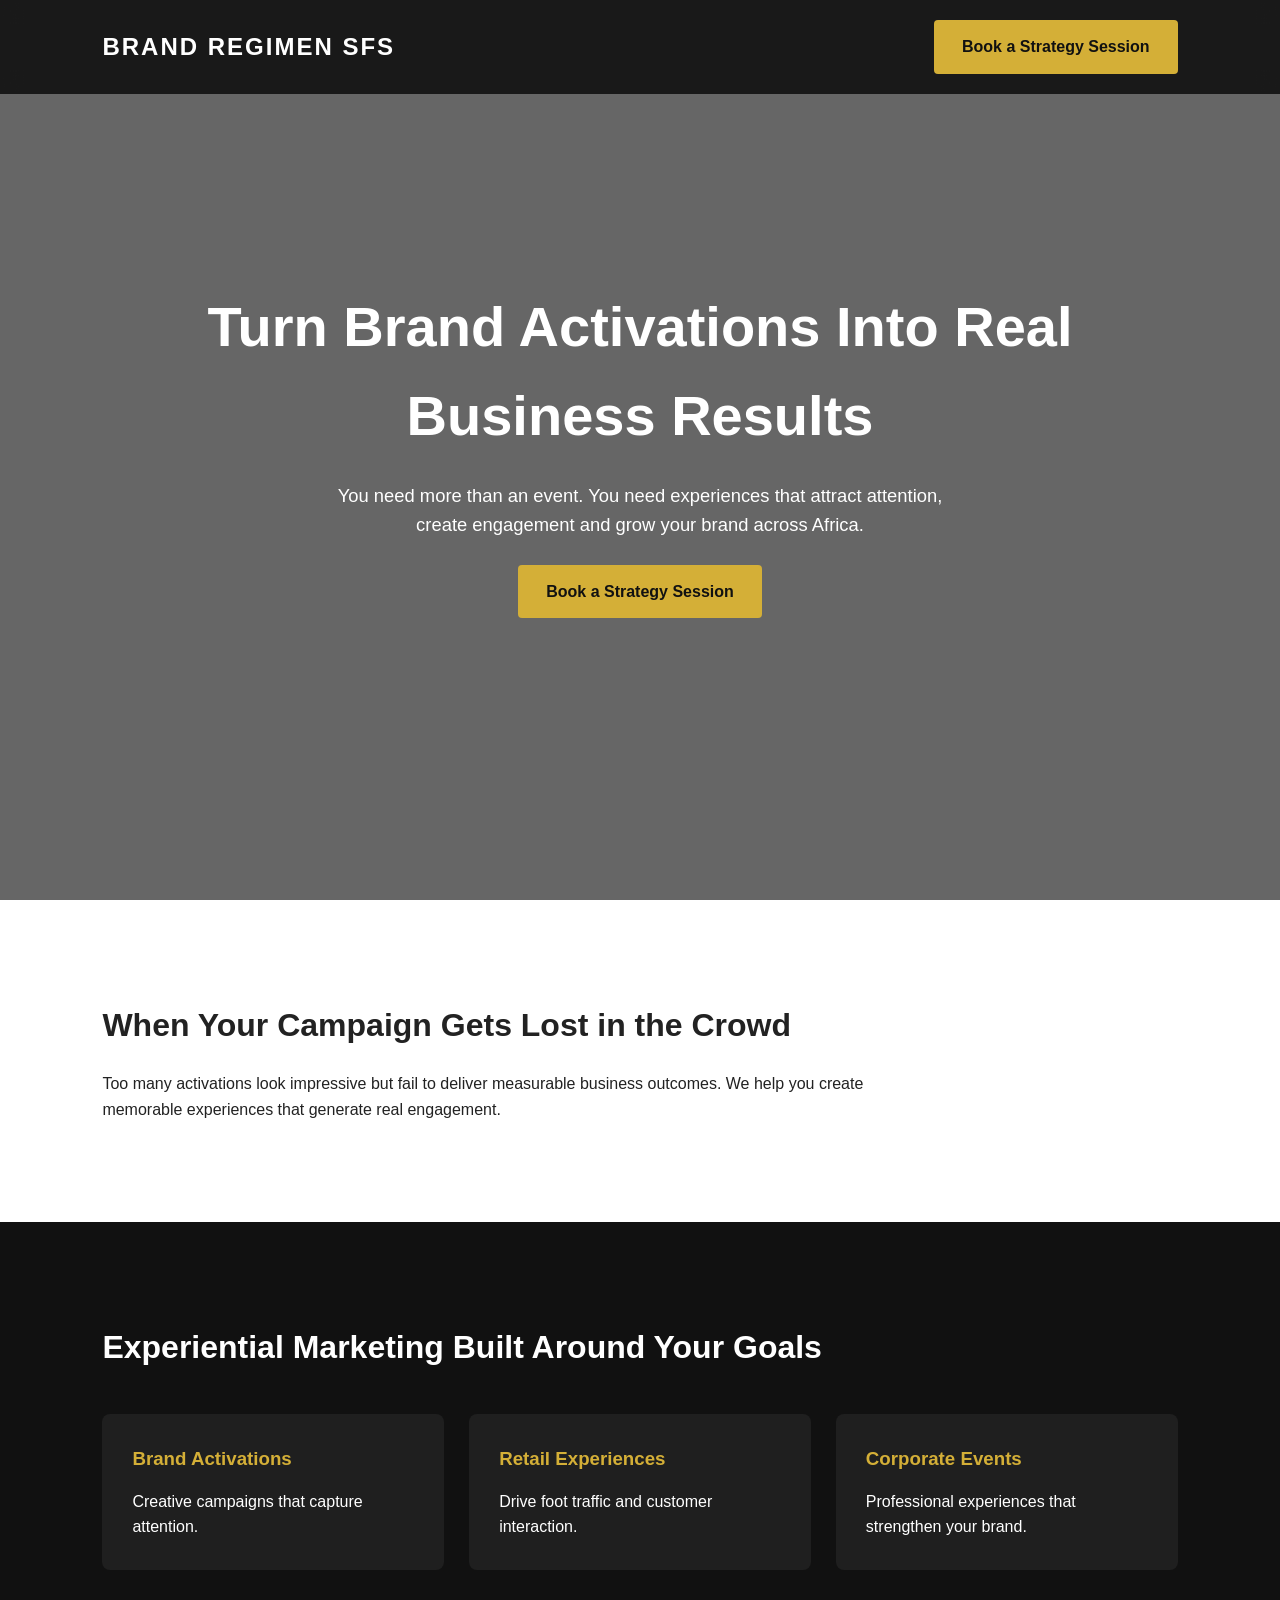
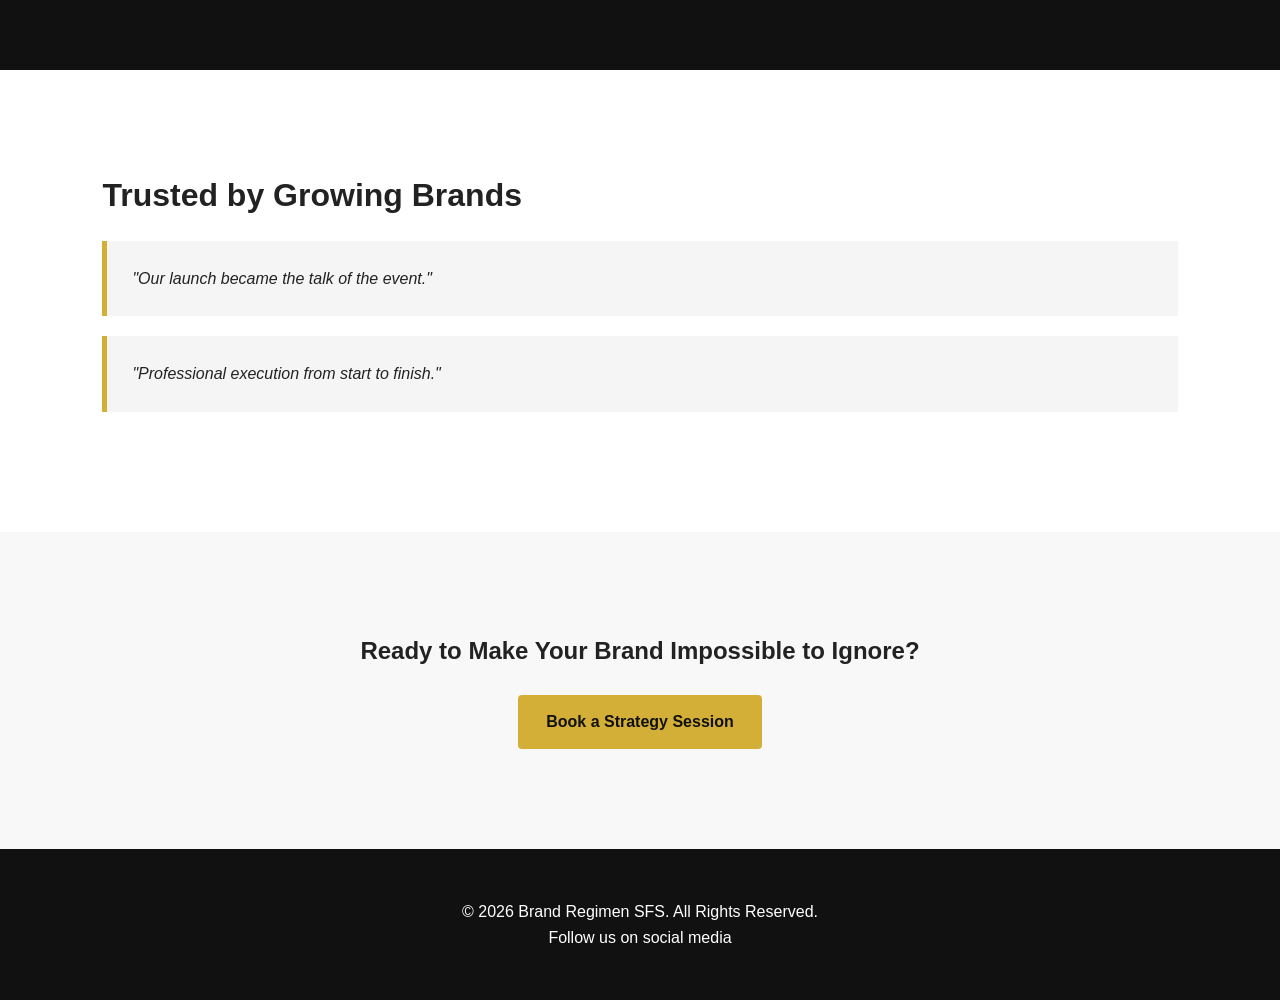
==== index.html @ 6192f91d "footer edit" ====
<!DOCTYPE html>
<html lang="en">
<head>
<meta charset="UTF-8">
<meta name="viewport" content="width=device-width, initial-scale=1.0">
<title>Brand Regimen SFS</title>
<link rel="stylesheet" href="reg.css">
<script src="reg.js" defer></script>
</head>
<body>
<header class="nav">
<div class="logo">BRAND REGIMEN SFS</div>
<a class="btn" href="#cta">Book a Strategy Session</a>
</header>

<section class="hero">
<div class="overlay">
<h1>Turn Brand Activations Into Real Business Results</h1>
<p>You need more than an event. You need experiences that attract attention, create engagement and grow your brand across Africa.</p>
<a class="btn" href="#cta">Book a Strategy Session</a>
</div>
</section>

<section class="section">
<h2>When Your Campaign Gets Lost in the Crowd</h2>
<p>Too many activations look impressive but fail to deliver measurable business outcomes. We help you create memorable experiences that generate real engagement.</p>
</section>

<section class="section dark">
<h2>Experiential Marketing Built Around Your Goals</h2>
<div class="cards">
<div class="card"><h3>Brand Activations</h3><p>Creative campaigns that capture attention.</p></div>
<div class="card"><h3>Retail Experiences</h3><p>Drive foot traffic and customer interaction.</p></div>
<div class="card"><h3>Corporate Events</h3><p>Professional experiences that strengthen your brand.</p></div>
</div>
</section>

<section class="section">
<h2>Trusted by Growing Brands</h2>
<blockquote>"Our launch became the talk of the event."</blockquote>
<blockquote>"Professional execution from start to finish."</blockquote>
</section>

<section id="cta" class="cta">
<h2>Ready to Make Your Brand Impossible to Ignore?</h2>
<a class="btn" href="#">Book a Strategy Session</a>
</section>

<footer>
<p>© 2026 Brand Regimen SFS. All Rights Reserved.</p>
<p>Follow us on social media</p>

</footer>
</body>
</html>
---- reg.css ----
/* ===========================
   BRAND REGIMEN SFS
   Premium Landing Page Styles
=========================== */

/* RESET */
* {
    margin: 0;
    padding: 0;
    box-sizing: border-box;
}

html {
    scroll-behavior: smooth;
}

body {
    font-family: Arial, Helvetica, sans-serif;
    background: #ffffff;
    color: #222;
    line-height: 1.6;
}

/* NAVBAR */

.nav {
    position: fixed;
    top: 0;
    left: 0;
    width: 100%;
    padding: 20px 8%;
    display: flex;
    justify-content: space-between;
    align-items: center;

    background: rgba(0,0,0,.75);
    backdrop-filter: blur(10px);

    z-index: 1000;
}

.logo {
    color: white;
    font-size: 24px;
    font-weight: bold;
    letter-spacing: 2px;
}

/* BUTTON */

.btn {
    display: inline-block;
    text-decoration: none;

    background: #d4af37;
    color: #111;

    padding: 14px 28px;

    border-radius: 4px;
    font-weight: bold;

    transition: .3s;
}

.btn:hover {
    background: #b58e17;
    transform: translateY(-2px);
}

/* HERO */

.hero {

    height: 100vh;

    background:
    linear-gradient(
        rgba(0,0,0,.60),
        rgba(0,0,0,.60)
    ),

    url("https://images.unsplash.com/photo-1511578314322-379afb476865?auto=format&fit=crop&w=1600&q=80");

    background-size: cover;
    background-position: center;
}

.overlay {

    height: 100%;

    display: flex;
    flex-direction: column;

    justify-content: center;
    align-items: center;

    text-align: center;

    color: white;

    padding: 20px;
}

.overlay h1 {

    font-size: 3.5rem;
    max-width: 900px;

    margin-bottom: 20px;
}

.overlay p {

    max-width: 650px;
    font-size: 1.15rem;

    margin-bottom: 25px;
}

/* SECTIONS */

.section {

    padding: 100px 8%;
}

.section h2 {

    font-size: 2rem;

    margin-bottom: 20px;
}

.section p {

    max-width: 800px;
}

/* DARK SECTION */

.dark {

    background: #111;
    color: white;
}

/* CARDS */

.cards {

    display: grid;

    grid-template-columns:
    repeat(auto-fit,minmax(250px,1fr));

    gap: 25px;

    margin-top: 40px;
}

.card {

    background: #1f1f1f;

    padding: 30px;

    border-radius: 8px;

    transition: .3s;
}

.card:hover {

    transform: translateY(-8px);

    box-shadow: 0 15px 35px rgba(0,0,0,.25);
}

.card h3 {

    margin-bottom: 15px;

    color: #d4af37;
}

/* TESTIMONIALS */

blockquote {

    background: #f5f5f5;

    padding: 25px;

    border-left: 5px solid #d4af37;

    margin: 20px 0;

    font-style: italic;
}

/* CTA */

.cta {

    background: #f8f8f8;

    text-align: center;

    padding: 100px 8%;
}

.cta h2 {

    margin-bottom: 25px;
}

/* FOOTER */

footer {

    background: #111;

    color: white;

    text-align: center;

    padding: 50px;
}

/* RESPONSIVE */

@media (max-width:768px){

    .nav{

        padding:15px 5%;
    }

    .logo{

        font-size:18px;
    }

    .overlay h1{

        font-size:2.3rem;
    }

    .overlay p{

        font-size:1rem;
    }

    .section{

        padding:70px 5%;
    }

}
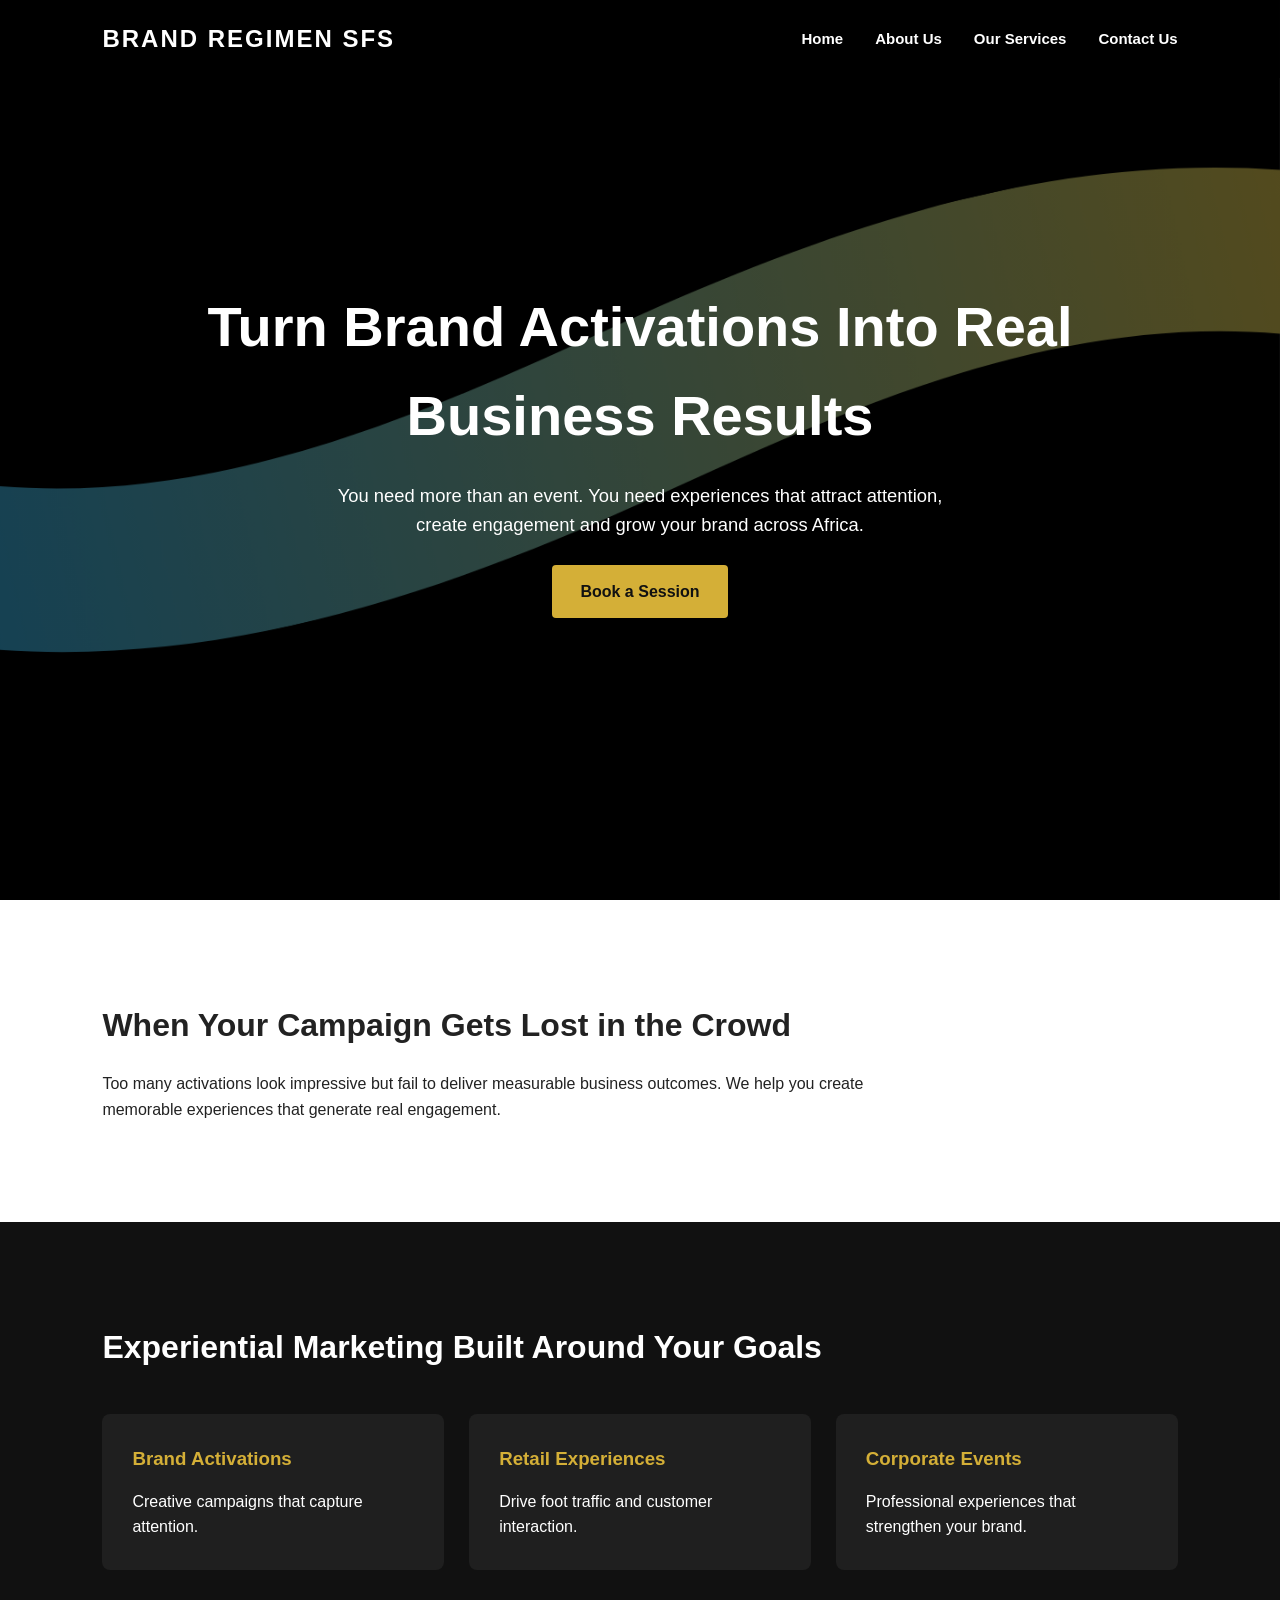
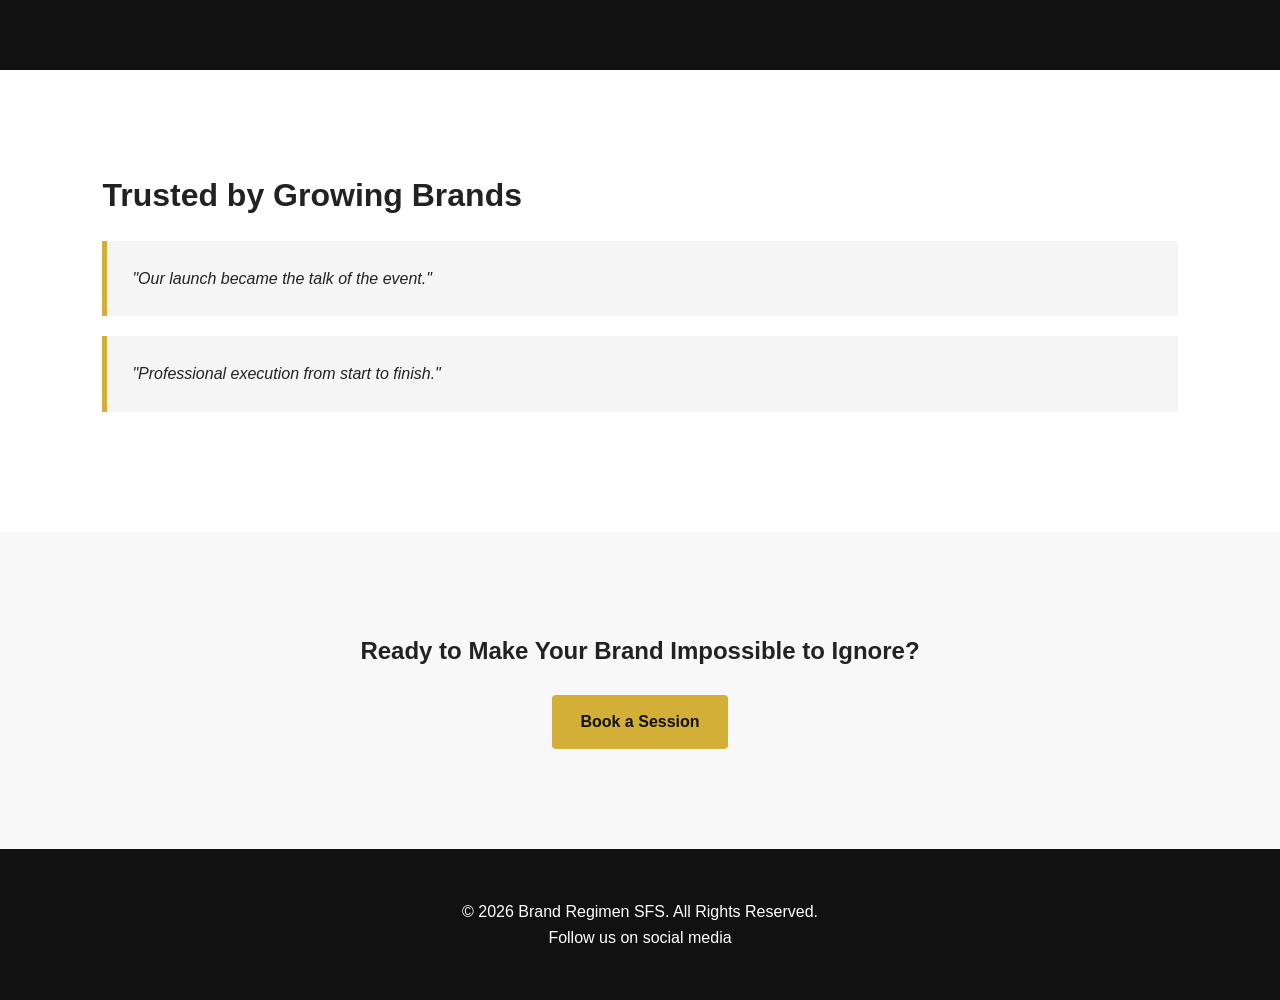
==== commit 26188f23: "optimization" ====
--- a/index.html
+++ b/index.html
@@ -10,23 +10,33 @@
 <body>
 <header class="nav">
 <div class="logo">BRAND REGIMEN SFS</div>
-<a class="btn" href="#cta">Book a Strategy Session</a>
+<button class="menu-toggle" type="button" aria-label="Open menu" aria-expanded="false">
+<span></span>
+<span></span>
+<span></span>
+</button>
+<nav class="nav-links" aria-label="Main navigation">
+<a href="#home">Home</a>
+<a href="#about">About Us</a>
+<a href="#services">Our Services</a>
+<a href="#contact">Contact Us</a>
+</nav>
 </header>
 
-<section class="hero">
+<section id="home" class="hero">
 <div class="overlay">
 <h1>Turn Brand Activations Into Real Business Results</h1>
 <p>You need more than an event. You need experiences that attract attention, create engagement and grow your brand across Africa.</p>
-<a class="btn" href="#cta">Book a Strategy Session</a>
+<a class="btn" href="#contact">Book a Session</a>
 </div>
 </section>
 
-<section class="section">
+<section id="about" class="section">
 <h2>When Your Campaign Gets Lost in the Crowd</h2>
 <p>Too many activations look impressive but fail to deliver measurable business outcomes. We help you create memorable experiences that generate real engagement.</p>
 </section>
 
-<section class="section dark">
+<section id="services" class="section dark">
 <h2>Experiential Marketing Built Around Your Goals</h2>
 <div class="cards">
 <div class="card"><h3>Brand Activations</h3><p>Creative campaigns that capture attention.</p></div>
@@ -41,15 +51,14 @@
 <blockquote>"Professional execution from start to finish."</blockquote>
 </section>
 
-<section id="cta" class="cta">
+<section id="contact" class="cta">
 <h2>Ready to Make Your Brand Impossible to Ignore?</h2>
-<a class="btn" href="#">Book a Strategy Session</a>
+<a class="btn" href="#">Book a Session</a>
 </section>
 
 <footer>
 <p>© 2026 Brand Regimen SFS. All Rights Reserved.</p>
 <p>Follow us on social media</p>
-
 </footer>
 </body>
-</html>+</html>
--- a/reg.css
+++ b/reg.css
@@ -46,6 +46,55 @@
     letter-spacing: 2px;
 }
 
+.nav-links {
+    display: flex;
+    align-items: center;
+    gap: 32px;
+}
+
+.nav-links a {
+    color: white;
+    font-size: 15px;
+    font-weight: bold;
+    text-decoration: none;
+    transition: .3s;
+}
+
+.nav-links a:hover {
+    color: #d4af37;
+}
+
+.menu-toggle {
+    display: none;
+    width: 42px;
+    height: 42px;
+    border: 0;
+    background: transparent;
+    cursor: pointer;
+}
+
+.menu-toggle span {
+    display: block;
+    width: 26px;
+    height: 3px;
+    margin: 5px auto;
+    background: white;
+    border-radius: 2px;
+    transition: .3s;
+}
+
+.menu-toggle.active span:nth-child(1) {
+    transform: translateY(8px) rotate(45deg);
+}
+
+.menu-toggle.active span:nth-child(2) {
+    opacity: 0;
+}
+
+.menu-toggle.active span:nth-child(3) {
+    transform: translateY(-8px) rotate(-45deg);
+}
+
 /* BUTTON */
 
 .btn {
@@ -65,7 +114,8 @@
 
 .btn:hover {
     background: #b58e17;
-    transform: translateY(-2px);
+    transform: translateY(-2px)
+    translate(0.8s);
 }
 
 /* HERO */
@@ -80,7 +130,7 @@
         rgba(0,0,0,.60)
     ),
 
-    url("https://images.unsplash.com/photo-1511578314322-379afb476865?auto=format&fit=crop&w=1600&q=80");
+    url("hero.png");
 
     background-size: cover;
     background-position: center;
@@ -236,6 +286,7 @@
     .nav{
 
         padding:15px 5%;
+        flex-wrap: wrap;
     }
 
     .logo{
@@ -243,6 +294,33 @@
         font-size:18px;
     }
 
+    .menu-toggle {
+        display: block;
+    }
+
+    .nav-links {
+        position: absolute;
+        top: 100%;
+        left: 0;
+        width: 100%;
+        display: none;
+        flex-direction: column;
+        align-items: flex-start;
+        gap: 0;
+        background: rgba(0,0,0,.95);
+        padding: 12px 5% 20px;
+    }
+
+    .nav-links.active {
+        display: flex;
+    }
+
+    .nav-links a {
+        width: 100%;
+        padding: 14px 0;
+        border-bottom: 1px solid rgba(255,255,255,.12);
+    }
+
     .overlay h1{
 
         font-size:2.3rem;
@@ -258,4 +336,4 @@
         padding:70px 5%;
     }
 
-}+}
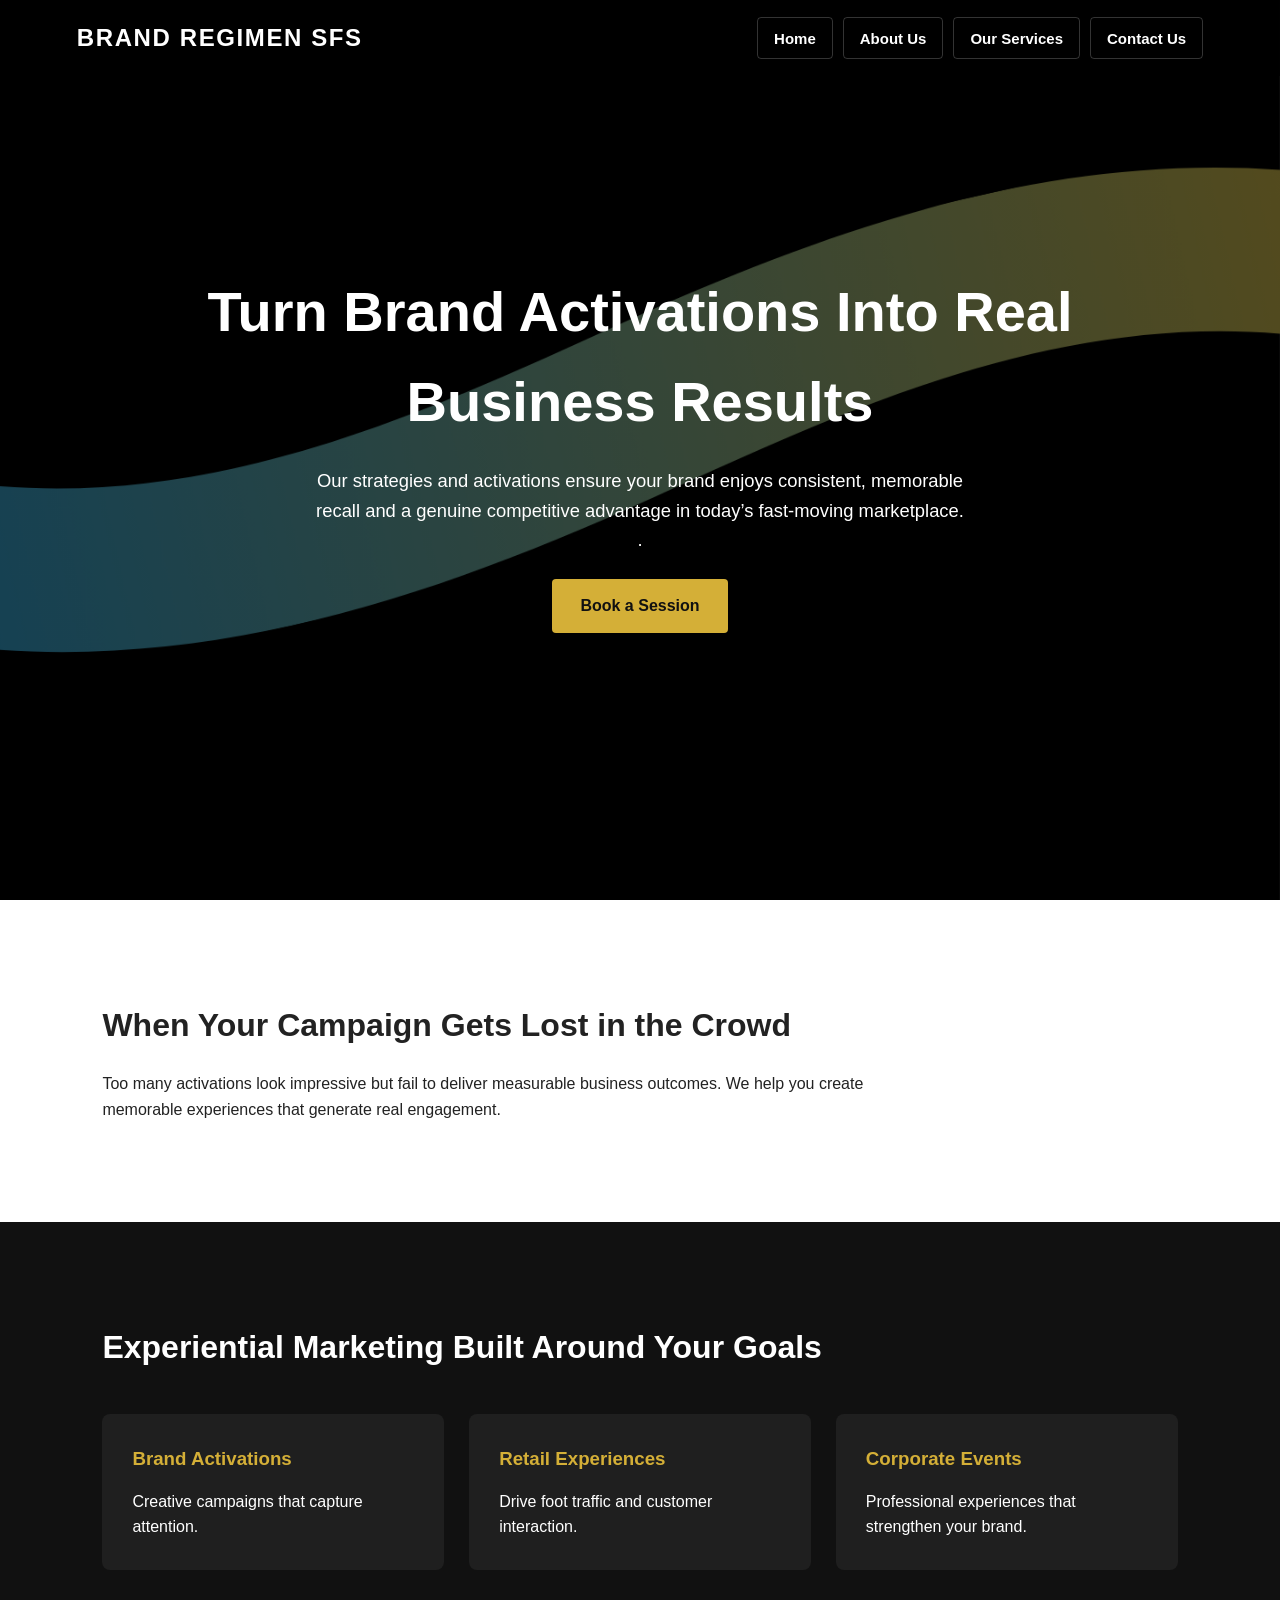
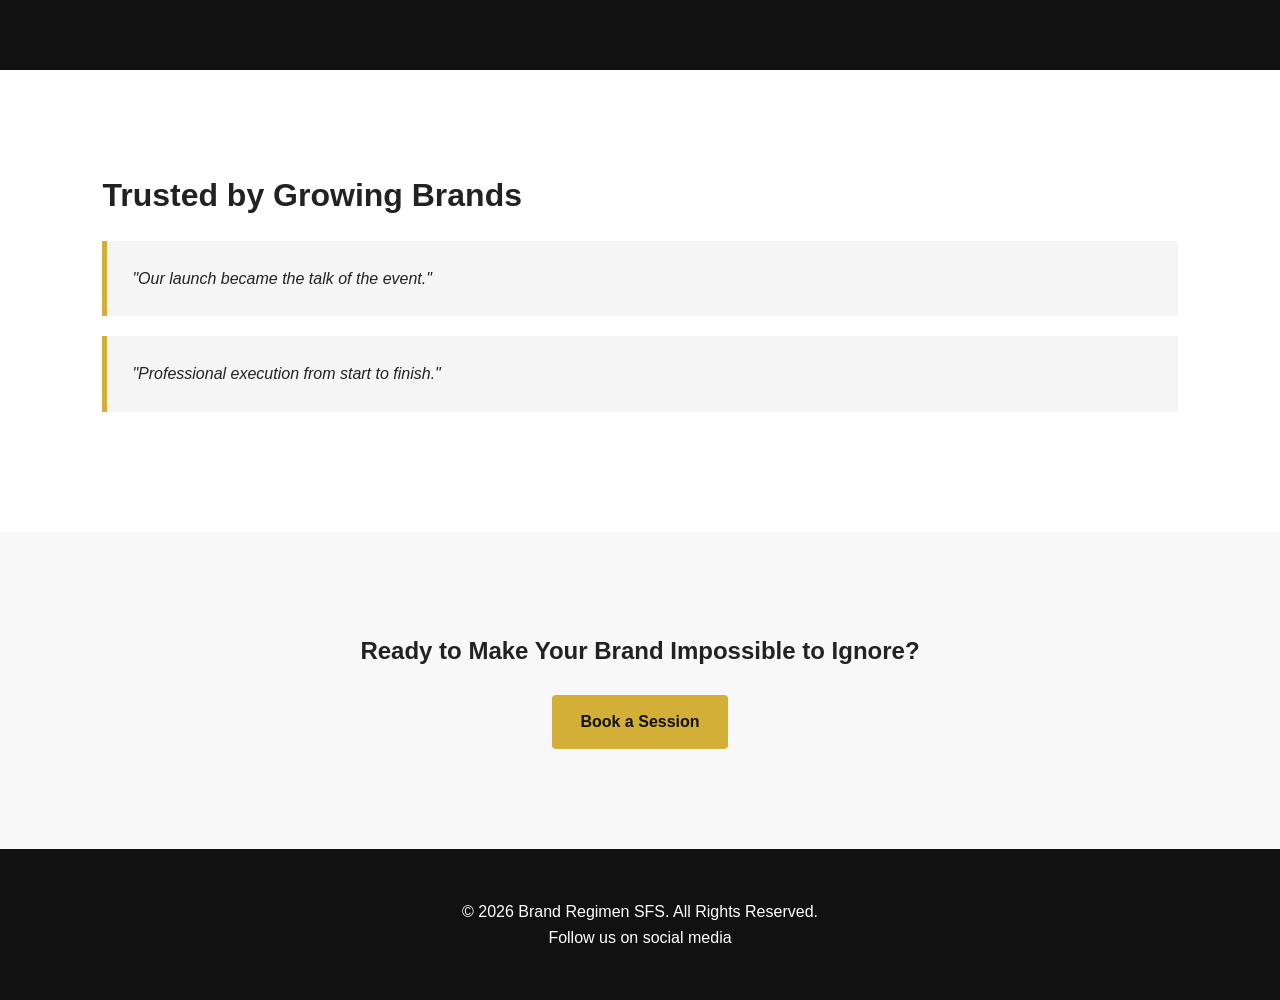
==== commit 7b0df5a3: "responsiveness" ====
--- a/index.html
+++ b/index.html
@@ -26,7 +26,9 @@
 <section id="home" class="hero">
 <div class="overlay">
 <h1>Turn Brand Activations Into Real Business Results</h1>
-<p>You need more than an event. You need experiences that attract attention, create engagement and grow your brand across Africa.</p>
+<p>Our strategies and activations ensure your brand enjoys consistent, memorable recall and a genuine competitive advantage in today’s fast-moving marketplace.
+
+.</p>
 <a class="btn" href="#contact">Book a Session</a>
 </div>
 </section>
--- a/reg.css
+++ b/reg.css
@@ -28,10 +28,12 @@
     top: 0;
     left: 0;
     width: 100%;
-    padding: 20px 8%;
+    min-height: 76px;
+    padding: 16px clamp(18px, 6vw, 8%);
     display: flex;
     justify-content: space-between;
     align-items: center;
+    gap: 24px;
 
     background: rgba(0,0,0,.75);
     backdrop-filter: blur(10px);
@@ -41,31 +43,52 @@
 
 .logo {
     color: white;
-    font-size: 24px;
+    flex: 0 1 auto;
+    min-width: 0;
+    font-size: clamp(18px, 2.2vw, 24px);
     font-weight: bold;
-    letter-spacing: 2px;
+    letter-spacing: 1.6px;
+    line-height: 1.15;
 }
 
 .nav-links {
     display: flex;
     align-items: center;
-    gap: 32px;
+    justify-content: flex-end;
+    flex: 1 1 auto;
+    gap: 10px;
+    min-width: 0;
 }
 
 .nav-links a {
+    display: inline-flex;
+    align-items: center;
+    justify-content: center;
     color: white;
     font-size: 15px;
     font-weight: bold;
+    line-height: 1;
     text-decoration: none;
-    transition: .3s;
-}
-
-.nav-links a:hover {
+    min-height: 42px;
+    padding: 0 16px;
+    border: 1px solid rgba(255,255,255,.2);
+    border-radius: 4px;
+    white-space: nowrap;
+    transition: background .3s, border-color .3s, color .3s, transform .3s;
+}
+
+.nav-links a:hover,
+.nav-links a:focus-visible {
+    background: rgba(212,175,55,.14);
+    border-color: #d4af37;
     color: #d4af37;
+    outline: none;
+    transform: translateY(-1px);
 }
 
 .menu-toggle {
     display: none;
+    flex: 0 0 auto;
     width: 42px;
     height: 42px;
     border: 0;
@@ -114,8 +137,7 @@
 
 .btn:hover {
     background: #b58e17;
-    transform: translateY(-2px)
-    translate(0.8s);
+    transform: translateY(-2px);
 }
 
 /* HERO */
@@ -281,17 +303,35 @@
 
 /* RESPONSIVE */
 
+@media (max-width: 980px) {
+    .nav {
+        gap: 14px;
+    }
+
+    .nav-links {
+        gap: 8px;
+    }
+
+    .nav-links a {
+        font-size: 14px;
+        padding: 0 11px;
+    }
+}
+
 @media (max-width:768px){
 
     .nav{
 
-        padding:15px 5%;
+        min-height: 68px;
+        padding:12px 5%;
         flex-wrap: wrap;
     }
 
     .logo{
 
-        font-size:18px;
+        max-width: calc(100% - 58px);
+        font-size: clamp(16px, 5vw, 18px);
+        overflow-wrap: anywhere;
     }
 
     .menu-toggle {
@@ -305,10 +345,10 @@
         width: 100%;
         display: none;
         flex-direction: column;
-        align-items: flex-start;
-        gap: 0;
+        align-items: stretch;
+        gap: 10px;
         background: rgba(0,0,0,.95);
-        padding: 12px 5% 20px;
+        padding: 14px 5% 20px;
     }
 
     .nav-links.active {
@@ -317,8 +357,18 @@
 
     .nav-links a {
         width: 100%;
-        padding: 14px 0;
-        border-bottom: 1px solid rgba(255,255,255,.12);
+        min-height: 48px;
+        padding: 0 16px;
+        border: 1px solid rgba(255,255,255,.18);
+        background: rgba(255,255,255,.06);
+        text-align: center;
+        white-space: normal;
+    }
+
+    .nav-links a:hover,
+    .nav-links a:focus-visible {
+        transform: none;
+        background: rgba(212,175,55,.18);
     }
 
     .overlay h1{
@@ -337,3 +387,27 @@
     }
 
 }
+
+@media (max-width:420px){
+    .nav{
+        padding-inline: 16px;
+    }
+
+    .logo{
+        letter-spacing: .8px;
+    }
+
+    .menu-toggle{
+        width: 40px;
+        height: 40px;
+    }
+
+    .nav-links{
+        padding-inline: 16px;
+    }
+
+    .btn{
+        width: min(100%, 260px);
+        text-align: center;
+    }
+}
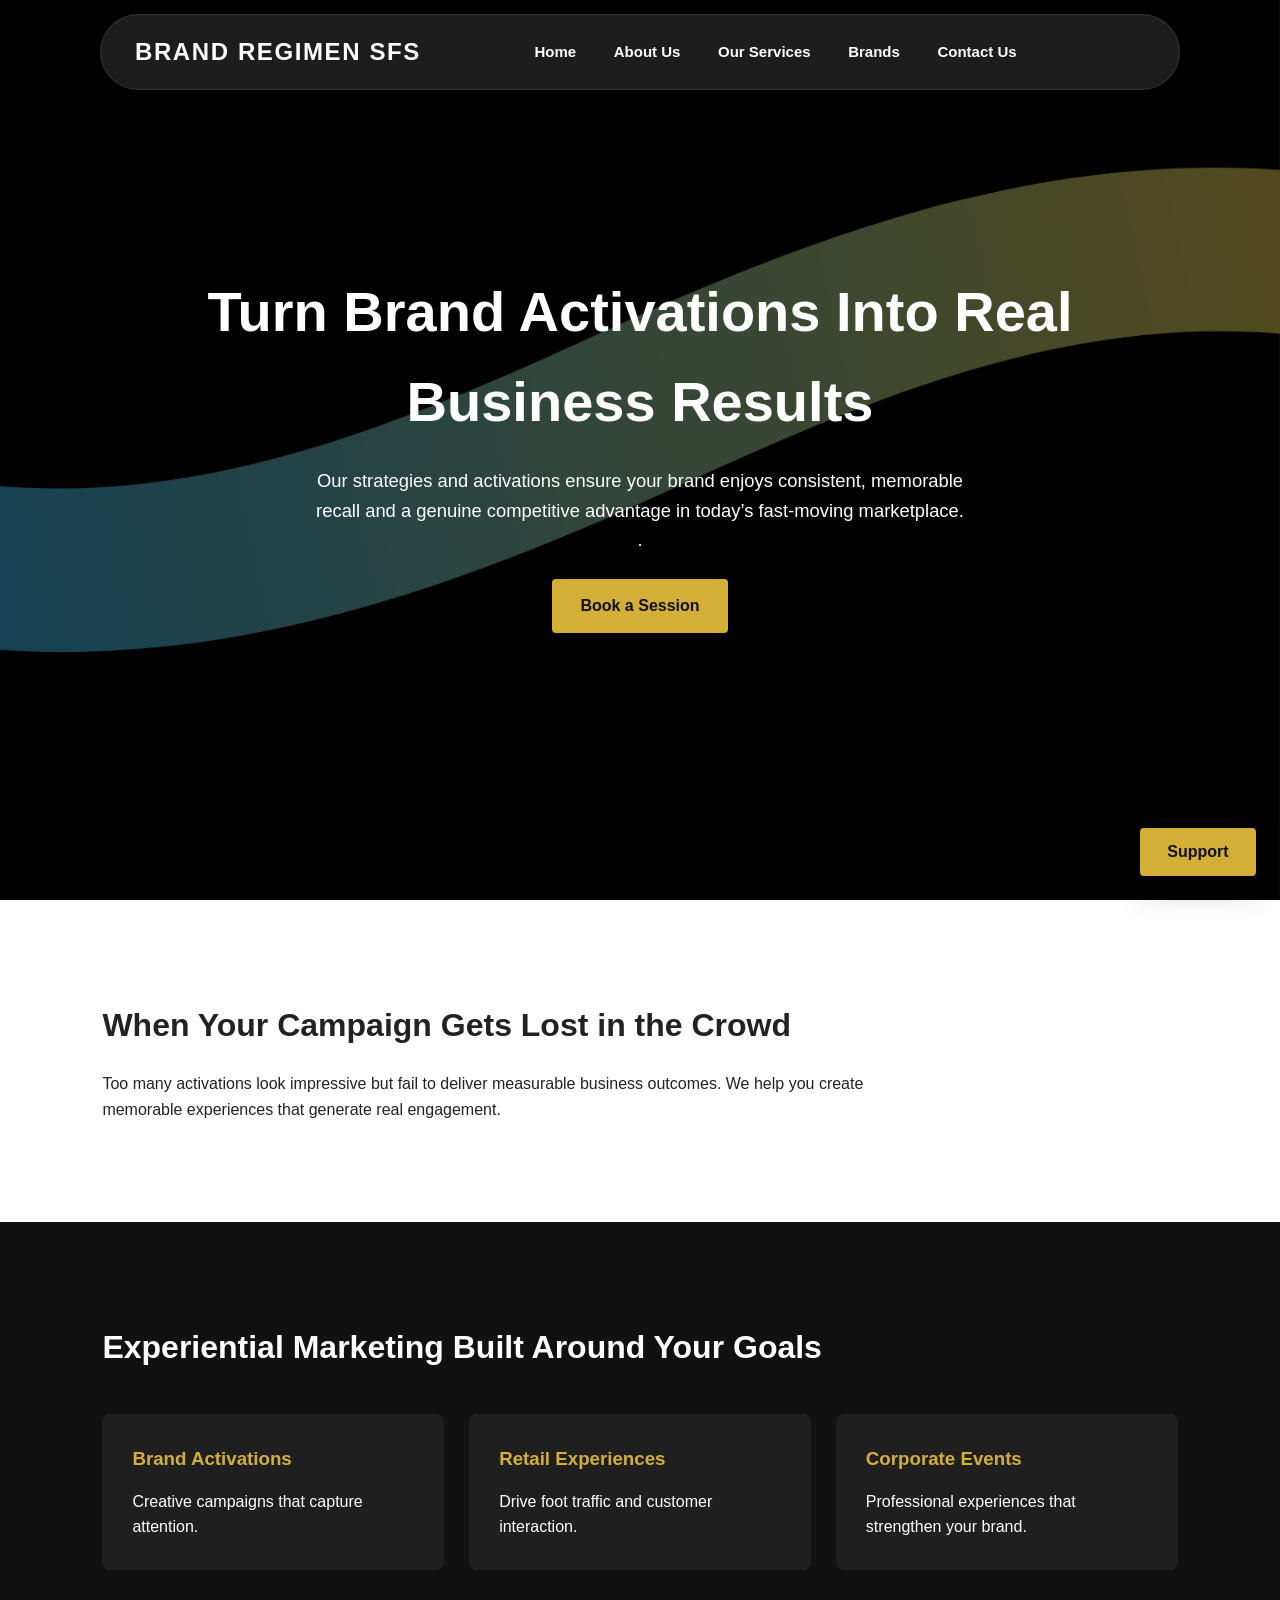
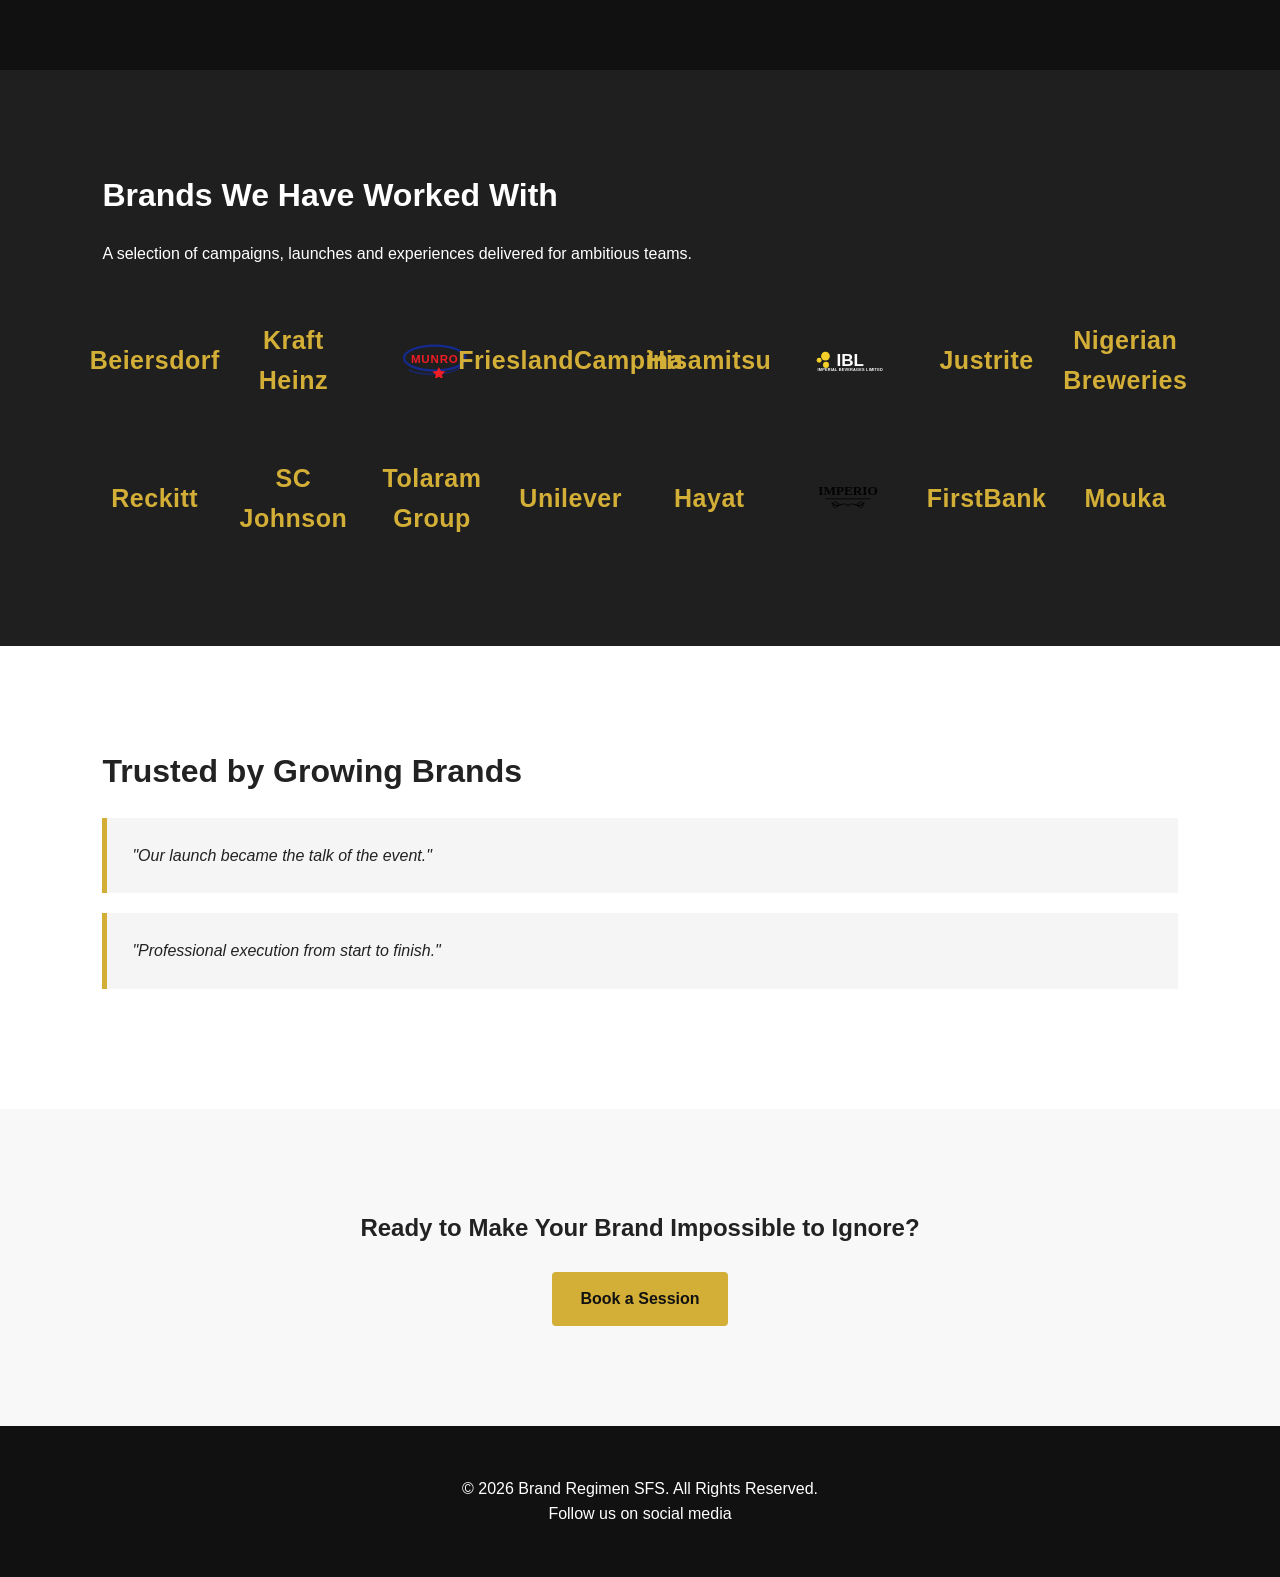
==== commit 3b945c57: "optimization" ====
--- a/index.html
+++ b/index.html
@@ -19,6 +19,7 @@
 <a href="#home">Home</a>
 <a href="#about">About Us</a>
 <a href="#services">Our Services</a>
+<a href="#brands">Brands</a>
 <a href="#contact">Contact Us</a>
 </nav>
 </header>
@@ -47,6 +48,29 @@
 </div>
 </section>
 
+<section id="brands" class="section brands-section">
+<h2>Brands We Have Worked With</h2>
+<p>A selection of campaigns, launches and experiences delivered for ambitious teams.</p>
+<div class="brand-grid">
+<div class="brand-logo" data-brand="Beiersdorf"><img src="https://logo.clearbit.com/beiersdorf.com" alt="Beiersdorf logo"><span>Beiersdorf</span></div>
+<div class="brand-logo" data-brand="Kraft Heinz"><img src="https://logo.clearbit.com/kraftheinzcompany.com" alt="Kraft Heinz logo"><span>Kraft Heinz</span></div>
+<div class="brand-logo" data-brand="Munro"><img src="assets/munro-logo.svg" alt="Munro logo"><span>Munro</span></div>
+<div class="brand-logo" data-brand="FrieslandCampina"><img src="https://logo.clearbit.com/frieslandcampina.com" alt="FrieslandCampina logo"><span>FrieslandCampina</span></div>
+<div class="brand-logo" data-brand="Hisamitsu"><img src="https://logo.clearbit.com/hisamitsu.co.jp" alt="Hisamitsu logo"><span>Hisamitsu</span></div>
+<div class="brand-logo" data-brand="IBL"><img src="assets/ibl-logo.svg" alt="IBL logo"><span>IBL</span></div>
+<div class="brand-logo" data-brand="Justrite"><img src="https://logo.clearbit.com/justrite.com.ng" alt="Justrite logo"><span>Justrite</span></div>
+<div class="brand-logo" data-brand="Nigerian Breweries"><img src="https://logo.clearbit.com/nbplc.com" alt="Nigerian Breweries logo"><span>Nigerian Breweries</span></div>
+<div class="brand-logo" data-brand="Reckitt"><img src="https://logo.clearbit.com/reckitt.com" alt="Reckitt logo"><span>Reckitt</span></div>
+<div class="brand-logo" data-brand="SC Johnson"><img src="https://logo.clearbit.com/scjohnson.com" alt="SC Johnson logo"><span>SC Johnson</span></div>
+<div class="brand-logo" data-brand="Tolaram Group"><img src="https://logo.clearbit.com/tolaram.com" alt="Tolaram Group logo"><span>Tolaram Group</span></div>
+<div class="brand-logo" data-brand="Unilever"><img src="https://logo.clearbit.com/unilever.com" alt="Unilever logo"><span>Unilever</span></div>
+<div class="brand-logo" data-brand="Hayat"><img src="https://logo.clearbit.com/hayat.com" alt="Hayat logo"><span>Hayat</span></div>
+<div class="brand-logo" data-brand="Imperio"><img src="assets/imperio-logo.svg" alt="Imperio logo"><span>Imperio</span></div>
+<div class="brand-logo" data-brand="FirstBank"><img src="https://logo.clearbit.com/firstbanknigeria.com" alt="FirstBank logo"><span>FirstBank</span></div>
+<div class="brand-logo" data-brand="Mouka"><img src="https://logo.clearbit.com/mouka.com" alt="Mouka logo"><span>Mouka</span></div>
+</div>
+</section>
+
 <section class="section">
 <h2>Trusted by Growing Brands</h2>
 <blockquote>"Our launch became the talk of the event."</blockquote>
@@ -62,5 +86,23 @@
 <p>© 2026 Brand Regimen SFS. All Rights Reserved.</p>
 <p>Follow us on social media</p>
 </footer>
+<aside class="support-widget" aria-label="Customer service widget">
+<button class="support-toggle" type="button" aria-label="Open customer support" aria-expanded="false">
+<span>Support</span>
+</button>
+<div class="support-panel" aria-hidden="true">
+<div class="support-header">
+<div>
+<h2>Customer Service</h2>
+<p>We usually reply quickly.</p>
+</div>
+<button class="support-close" type="button" aria-label="Close customer support">x</button>
+</div>
+<div class="support-actions">
+<a href="mailto:hello@brandregimensfs.com">Email Support</a>
+<a href="https://wa.me/2340000000000" target="_blank" rel="noopener">WhatsApp</a>
+</div>
+</div>
+</aside>
 </body>
 </html>
--- a/reg.css
+++ b/reg.css
@@ -15,7 +15,7 @@
 }
 
 body {
-    font-family: Arial, Helvetica, sans-serif;
+    font-family: "Agency FB", "Agency FB Bold", "Arial Narrow", Arial, Helvetica, sans-serif;
     background: #ffffff;
     color: #222;
     line-height: 1.6;
@@ -25,18 +25,22 @@
 
 .nav {
     position: fixed;
-    top: 0;
-    left: 0;
-    width: 100%;
+    top: 14px;
+    left: 50%;
+    transform: translateX(-50%);
+    width: min(calc(100% - 36px), 1080px);
     min-height: 76px;
-    padding: 16px clamp(18px, 6vw, 8%);
+    padding: 14px clamp(18px, 4vw, 34px);
     display: flex;
-    justify-content: space-between;
+    justify-content: flex-start;
     align-items: center;
-    gap: 24px;
-
-    background: rgba(0,0,0,.75);
+    gap: clamp(22px, 3vw, 42px);
+
+    background: rgba(31,31,31,.94);
     backdrop-filter: blur(10px);
+    border: 1px solid rgba(255,255,255,.1);
+    border-radius: 999px;
+    box-shadow: 0 14px 36px rgba(0,0,0,.22);
 
     z-index: 1000;
 }
@@ -49,15 +53,17 @@
     font-weight: bold;
     letter-spacing: 1.6px;
     line-height: 1.15;
+    margin-right: clamp(4px, 1.5vw, 18px);
 }
 
 .nav-links {
     display: flex;
     align-items: center;
-    justify-content: flex-end;
-    flex: 1 1 auto;
-    gap: 10px;
+    justify-content: center;
+    flex: 0 1 auto;
+    gap: clamp(14px, 2vw, 26px);
     min-width: 0;
+    margin-left: clamp(28px, 4vw, 64px);
 }
 
 .nav-links a {
@@ -69,17 +75,15 @@
     font-weight: bold;
     line-height: 1;
     text-decoration: none;
-    min-height: 42px;
-    padding: 0 16px;
-    border: 1px solid rgba(255,255,255,.2);
-    border-radius: 4px;
+    min-height: 36px;
+    padding: 0 6px;
+    border-bottom: 2px solid transparent;
     white-space: nowrap;
-    transition: background .3s, border-color .3s, color .3s, transform .3s;
+    transition: border-color .3s, color .3s, transform .3s;
 }
 
 .nav-links a:hover,
 .nav-links a:focus-visible {
-    background: rgba(212,175,55,.14);
     border-color: #d4af37;
     color: #d4af37;
     outline: none;
@@ -257,6 +261,59 @@
     color: #d4af37;
 }
 
+/* BRAND LOGOS */
+
+.brands-section {
+    background: #1f1f1f;
+    color: #ffffff;
+}
+
+.brand-grid {
+    display: grid;
+    grid-template-columns: repeat(8, minmax(90px, 1fr));
+    gap: 42px 34px;
+    align-items: center;
+    margin-top: 46px;
+}
+
+.brand-logo {
+    min-height: 74px;
+    display: flex;
+    align-items: center;
+    justify-content: center;
+    padding: 8px;
+    color: #d4af37;
+    font-size: clamp(18px, 2vw, 25px);
+    font-weight: bold;
+    letter-spacing: .5px;
+    text-align: center;
+    transition: transform .3s, opacity .3s;
+}
+
+.brand-logo:hover {
+    transform: translateY(-4px);
+    opacity: .9;
+}
+
+.brand-logo img {
+    display: block;
+    max-width: 100%;
+    max-height: 74px;
+    object-fit: contain;
+}
+
+.brand-logo img + span {
+    display: none;
+}
+
+.brand-logo.logo-missing img {
+    display: none;
+}
+
+.brand-logo.logo-missing span {
+    display: inline;
+}
+
 /* TESTIMONIALS */
 
 blockquote {
@@ -299,22 +356,127 @@
     text-align: center;
 
     padding: 50px;
+}
+
+/* CUSTOMER SERVICE */
+
+.support-widget {
+    position: fixed;
+    right: 24px;
+    bottom: 24px;
+    z-index: 1100;
+}
+
+.support-toggle {
+    min-width: 116px;
+    min-height: 48px;
+    padding: 0 20px;
+    border: 0;
+    border-radius: 4px;
+    background: #d4af37;
+    color: #111;
+    font: inherit;
+    font-weight: bold;
+    cursor: pointer;
+    box-shadow: 0 14px 32px rgba(0,0,0,.24);
+}
+
+.support-panel {
+    position: absolute;
+    right: 0;
+    bottom: 64px;
+    width: min(320px, calc(100vw - 32px));
+    padding: 20px;
+    background: #111;
+    color: #ffffff;
+    border: 1px solid rgba(212,175,55,.45);
+    border-radius: 8px;
+    box-shadow: 0 18px 48px rgba(0,0,0,.35);
+    opacity: 0;
+    pointer-events: none;
+    transform: translateY(12px);
+    transition: opacity .25s, transform .25s;
+}
+
+.support-widget.active .support-panel {
+    opacity: 1;
+    pointer-events: auto;
+    transform: translateY(0);
+}
+
+.support-header {
+    display: flex;
+    justify-content: space-between;
+    gap: 16px;
+    margin-bottom: 18px;
+}
+
+.support-header h2 {
+    font-size: 1.25rem;
+    line-height: 1.1;
+    margin-bottom: 4px;
+}
+
+.support-header p {
+    color: rgba(255,255,255,.72);
+    font-size: .95rem;
+}
+
+.support-close {
+    width: 32px;
+    height: 32px;
+    border: 1px solid rgba(255,255,255,.2);
+    border-radius: 4px;
+    background: transparent;
+    color: #ffffff;
+    font: inherit;
+    cursor: pointer;
+}
+
+.support-actions {
+    display: grid;
+    gap: 10px;
+}
+
+.support-actions a {
+    display: flex;
+    align-items: center;
+    justify-content: center;
+    min-height: 44px;
+    padding: 0 16px;
+    border: 1px solid rgba(255,255,255,.18);
+    border-radius: 4px;
+    color: #ffffff;
+    font-weight: bold;
+    text-decoration: none;
+}
+
+.support-actions a:hover,
+.support-actions a:focus-visible {
+    border-color: #d4af37;
+    color: #d4af37;
+    outline: none;
 }
 
 /* RESPONSIVE */
 
 @media (max-width: 980px) {
     .nav {
-        gap: 14px;
+        gap: 18px;
     }
 
     .nav-links {
-        gap: 8px;
+        gap: 12px;
     }
 
     .nav-links a {
         font-size: 14px;
-        padding: 0 11px;
+        padding: 0 10px;
+    }
+
+    .brand-grid {
+        grid-template-columns: repeat(4, minmax(90px, 1fr));
+        gap: 30px 22px;
     }
 }
 
@@ -322,9 +484,16 @@
 
     .nav{
 
+        top: 10px;
+        left: 12px;
+        width: calc(100% - 24px);
         min-height: 68px;
         padding:12px 5%;
+        transform: none;
+        justify-content: space-between;
+        gap: 12px;
         flex-wrap: wrap;
+        border-radius: 16px;
     }
 
     .logo{
@@ -340,15 +509,18 @@
 
     .nav-links {
         position: absolute;
-        top: 100%;
+        top: calc(100% + 8px);
         left: 0;
         width: 100%;
+        margin-left: 0;
         display: none;
         flex-direction: column;
         align-items: stretch;
         gap: 10px;
-        background: rgba(0,0,0,.95);
+        background: rgba(31,31,31,.98);
         padding: 14px 5% 20px;
+        border-radius: 14px;
+        box-shadow: 0 14px 34px rgba(0,0,0,.24);
     }
 
     .nav-links.active {
@@ -359,8 +531,9 @@
         width: 100%;
         min-height: 48px;
         padding: 0 16px;
-        border: 1px solid rgba(255,255,255,.18);
-        background: rgba(255,255,255,.06);
+        border: 0;
+        border-bottom: 1px solid rgba(255,255,255,.16);
+        background: transparent;
         text-align: center;
         white-space: normal;
     }
@@ -368,7 +541,7 @@
     .nav-links a:hover,
     .nav-links a:focus-visible {
         transform: none;
-        background: rgba(212,175,55,.18);
+        color: #d4af37;
     }
 
     .overlay h1{
@@ -384,6 +557,25 @@
     .section{
 
         padding:70px 5%;
+    }
+
+    .brand-grid {
+        grid-template-columns: repeat(2, minmax(0, 1fr));
+        gap: 24px 14px;
+    }
+
+    .brand-logo {
+        min-height: 86px;
+        padding: 10px;
+    }
+
+    .brand-logo img {
+        max-height: 64px;
+    }
+
+    .support-widget {
+        right: 16px;
+        bottom: 16px;
     }
 
 }
@@ -410,4 +602,16 @@
         width: min(100%, 260px);
         text-align: center;
     }
-}
+
+    .brand-grid {
+        grid-template-columns: 1fr;
+    }
+
+    .brand-logo {
+        min-height: 70px;
+    }
+
+    .support-toggle {
+        min-width: 104px;
+    }
+}
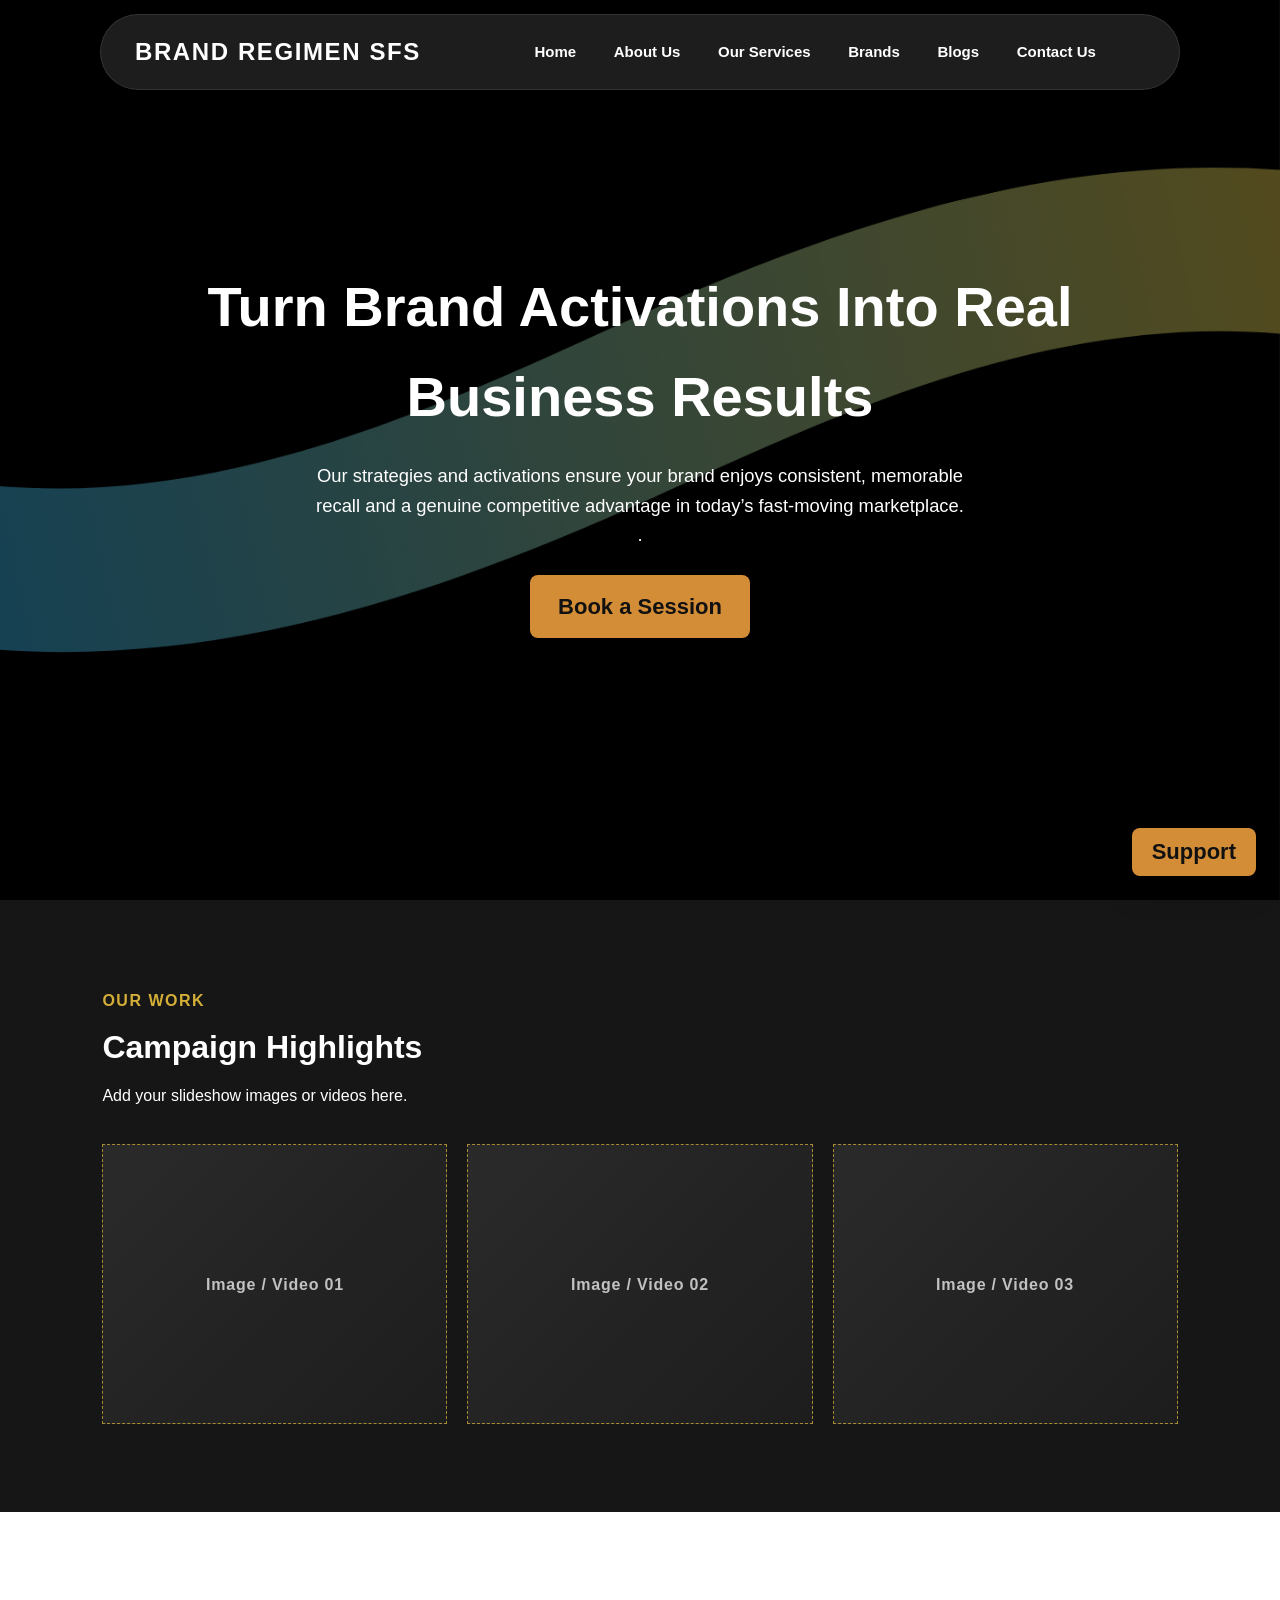
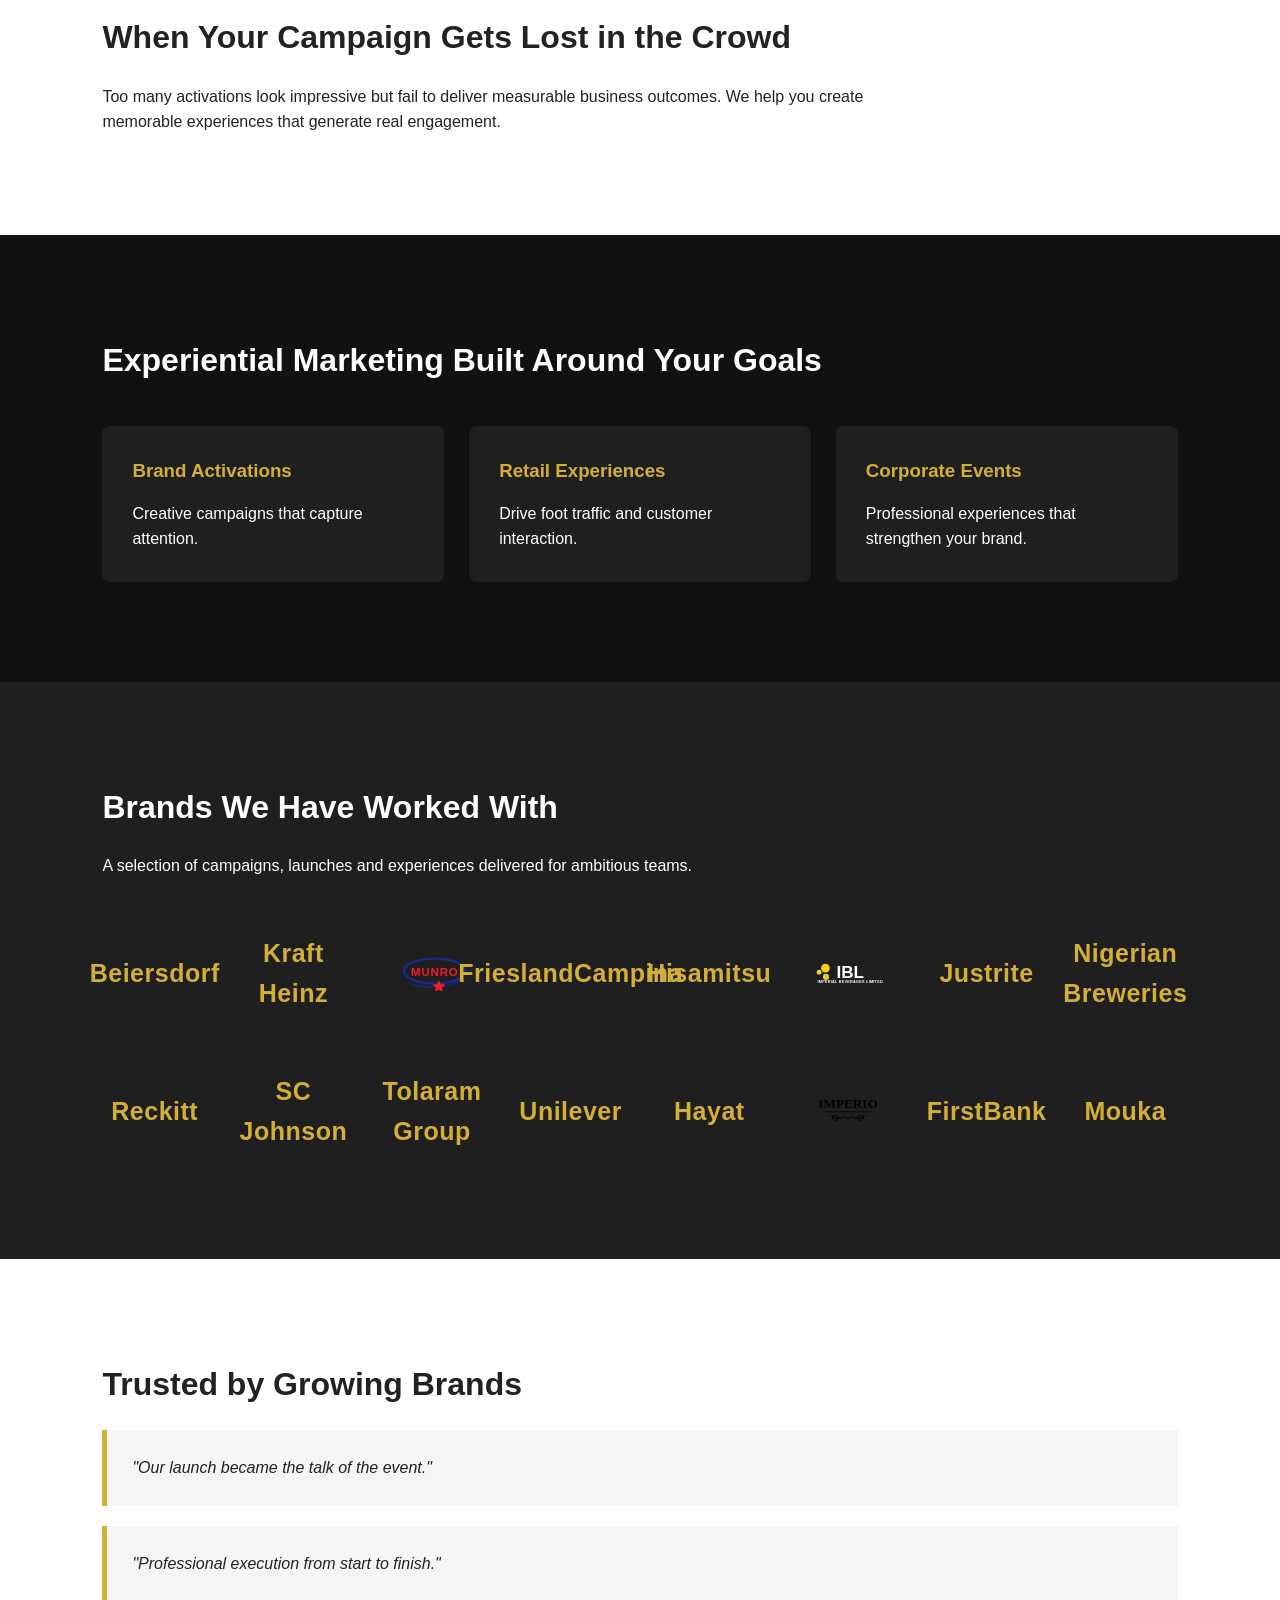
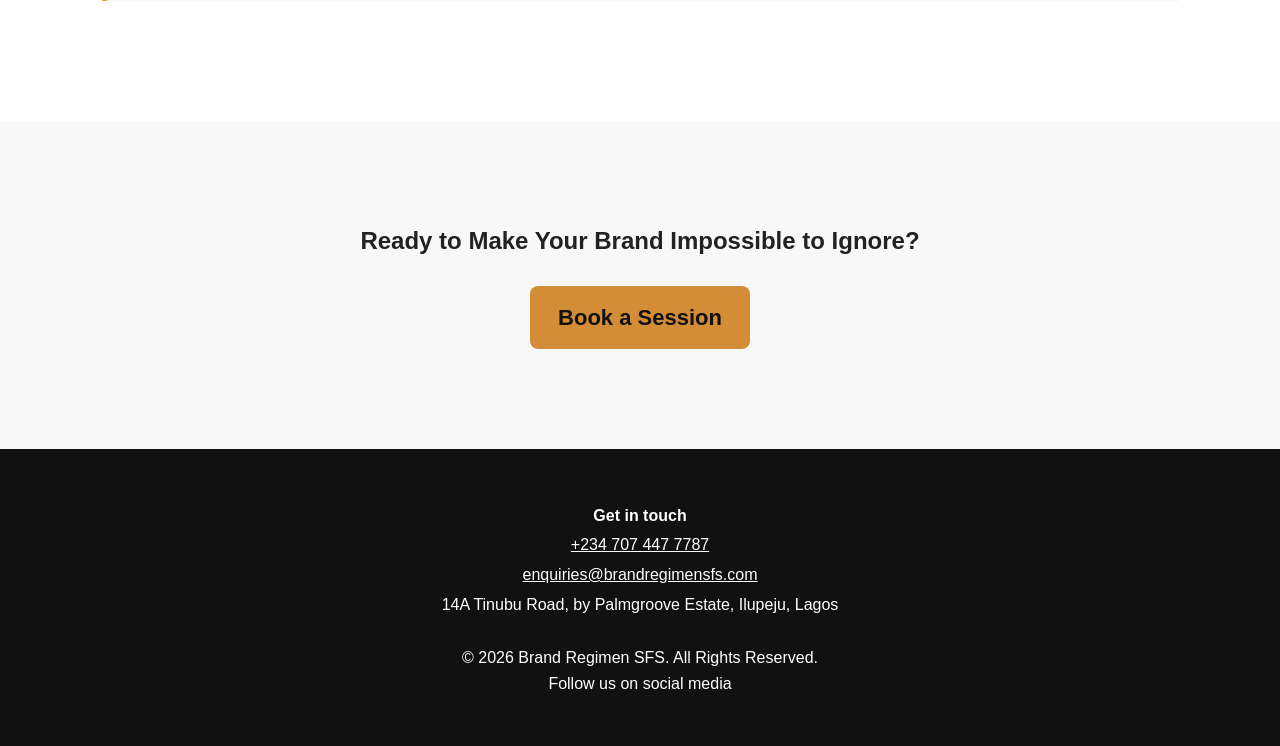
==== commit 9ea6e453: "minor ui upgrades" ====
--- a/index.html
+++ b/index.html
@@ -4,8 +4,8 @@
 <meta charset="UTF-8">
 <meta name="viewport" content="width=device-width, initial-scale=1.0">
 <title>Brand Regimen SFS</title>
-<link rel="stylesheet" href="reg.css">
-<script src="reg.js" defer></script>
+<link rel="stylesheet" href="reg.css?v=20260710-2">
+<script src="reg.js?v=20260710-2" defer></script>
 </head>
 <body>
 <header class="nav">
@@ -20,6 +20,7 @@
 <a href="#about">About Us</a>
 <a href="#services">Our Services</a>
 <a href="#brands">Brands</a>
+<a href="#blogs">Blogs</a>
 <a href="#contact">Contact Us</a>
 </nav>
 </header>
@@ -31,6 +32,19 @@
 
 .</p>
 <a class="btn" href="#contact">Book a Session</a>
+</div>
+</section>
+
+<section class="media-showcase" aria-labelledby="media-showcase-title">
+<div class="media-showcase-heading">
+<p class="eyebrow">Our Work</p>
+<h2 id="media-showcase-title">Campaign Highlights</h2>
+<p>Add your slideshow images or videos here.</p>
+</div>
+<div class="media-placeholders" aria-label="Media slideshow placeholders">
+<div class="media-placeholder">Image / Video 01</div>
+<div class="media-placeholder">Image / Video 02</div>
+<div class="media-placeholder">Image / Video 03</div>
 </div>
 </section>
 
@@ -77,12 +91,20 @@
 <blockquote>"Professional execution from start to finish."</blockquote>
 </section>
 
+<section id="blogs" class="section placeholder-section" aria-label="Blogs"></section>
+
 <section id="contact" class="cta">
 <h2>Ready to Make Your Brand Impossible to Ignore?</h2>
-<a class="btn" href="#">Book a Session</a>
+<a class="btn" href="mailto:enquiries@brandregimensfs.com">Book a Session</a>
 </section>
 
 <footer>
+<div class="footer-contact">
+<p><strong>Get in touch</strong></p>
+<p><a href="tel:+2347074477787">+234 707 447 7787</a></p>
+<p><a href="mailto:enquiries@brandregimensfs.com">enquiries@brandregimensfs.com</a></p>
+<p>14A Tinubu Road, by Palmgroove Estate, Ilupeju, Lagos</p>
+</div>
 <p>© 2026 Brand Regimen SFS. All Rights Reserved.</p>
 <p>Follow us on social media</p>
 </footer>
@@ -99,8 +121,8 @@
 <button class="support-close" type="button" aria-label="Close customer support">x</button>
 </div>
 <div class="support-actions">
-<a href="mailto:hello@brandregimensfs.com">Email Support</a>
-<a href="https://wa.me/2340000000000" target="_blank" rel="noopener">WhatsApp</a>
+<a href="mailto:enquiries@brandregimensfs.com">Email Support</a>
+<a href="https://wa.me/2347074477787" target="_blank" rel="noopener">WhatsApp</a>
 </div>
 </div>
 </aside>
--- a/reg.css
+++ b/reg.css
@@ -122,25 +122,26 @@
     transform: translateY(-8px) rotate(-45deg);
 }
 
-/* BUTTON */
+/* Button */
 
 .btn {
     display: inline-block;
     text-decoration: none;
 
-    background: #d4af37;
+    background: #d48d37;
     color: #111;
 
     padding: 14px 28px;
 
-    border-radius: 4px;
-    font-weight: bold;
+    border-radius: 8px;
+    font-weight: bold;
+    font-size: 22px;
 
     transition: .3s;
 }
 
 .btn:hover {
-    background: #b58e17;
+    background: #d48d37;
     transform: translateY(-2px);
 }
 
@@ -195,6 +196,51 @@
     margin-bottom: 25px;
 }
 
+/* MEDIA SHOWCASE */
+
+.media-showcase {
+    padding: 88px 8%;
+    background: #161616;
+    color: #ffffff;
+}
+
+.media-showcase-heading {
+    max-width: 680px;
+    margin-bottom: 36px;
+}
+
+.eyebrow {
+    margin-bottom: 8px;
+    color: #d4af37;
+    font-weight: bold;
+    letter-spacing: 1.5px;
+    text-transform: uppercase;
+}
+
+.media-showcase h2 {
+    margin-bottom: 10px;
+    font-size: 2rem;
+}
+
+.media-placeholders {
+    display: grid;
+    grid-template-columns: repeat(3, minmax(0, 1fr));
+    gap: 20px;
+}
+
+.media-placeholder {
+    display: grid;
+    min-height: 280px;
+    place-items: center;
+    padding: 24px;
+    border: 1px dashed rgba(212,175,55,.75);
+    background: linear-gradient(135deg, #2a2a2a, #1d1d1d);
+    color: rgba(255,255,255,.72);
+    font-weight: bold;
+    letter-spacing: .8px;
+    text-align: center;
+}
+
 /* SECTIONS */
 
 .section {
@@ -212,6 +258,11 @@
 .section p {
 
     max-width: 800px;
+}
+
+.placeholder-section {
+    min-height: 1px;
+    padding-block: 0;
 }
 
 /* DARK SECTION */
@@ -345,6 +396,14 @@
     margin-bottom: 25px;
 }
 
+footer a {
+    color: inherit;
+}
+
+footer a:hover {
+    color: #d4af37;
+}
+
 /* FOOTER */
 
 footer {
@@ -356,6 +415,14 @@
     text-align: center;
 
     padding: 50px;
+}
+
+.footer-contact {
+    margin-bottom: 28px;
+}
+
+.footer-contact p {
+    margin: 4px 0;
 }
 
 /* CUSTOMER SERVICE */
@@ -372,13 +439,14 @@
     min-height: 48px;
     padding: 0 20px;
     border: 0;
-    border-radius: 4px;
-    background: #d4af37;
+    border-radius: 8px;
+    background: #d48d37;
     color: #111;
     font: inherit;
     font-weight: bold;
     cursor: pointer;
     box-shadow: 0 14px 32px rgba(0,0,0,.24);
+    font-size: 22px;
 }
 
 .support-panel {
@@ -559,6 +627,18 @@
         padding:70px 5%;
     }
 
+    .media-showcase {
+        padding: 64px 5%;
+    }
+
+    .media-placeholders {
+        grid-template-columns: 1fr;
+    }
+
+    .media-placeholder {
+        min-height: 220px;
+    }
+
     .brand-grid {
         grid-template-columns: repeat(2, minmax(0, 1fr));
         gap: 24px 14px;
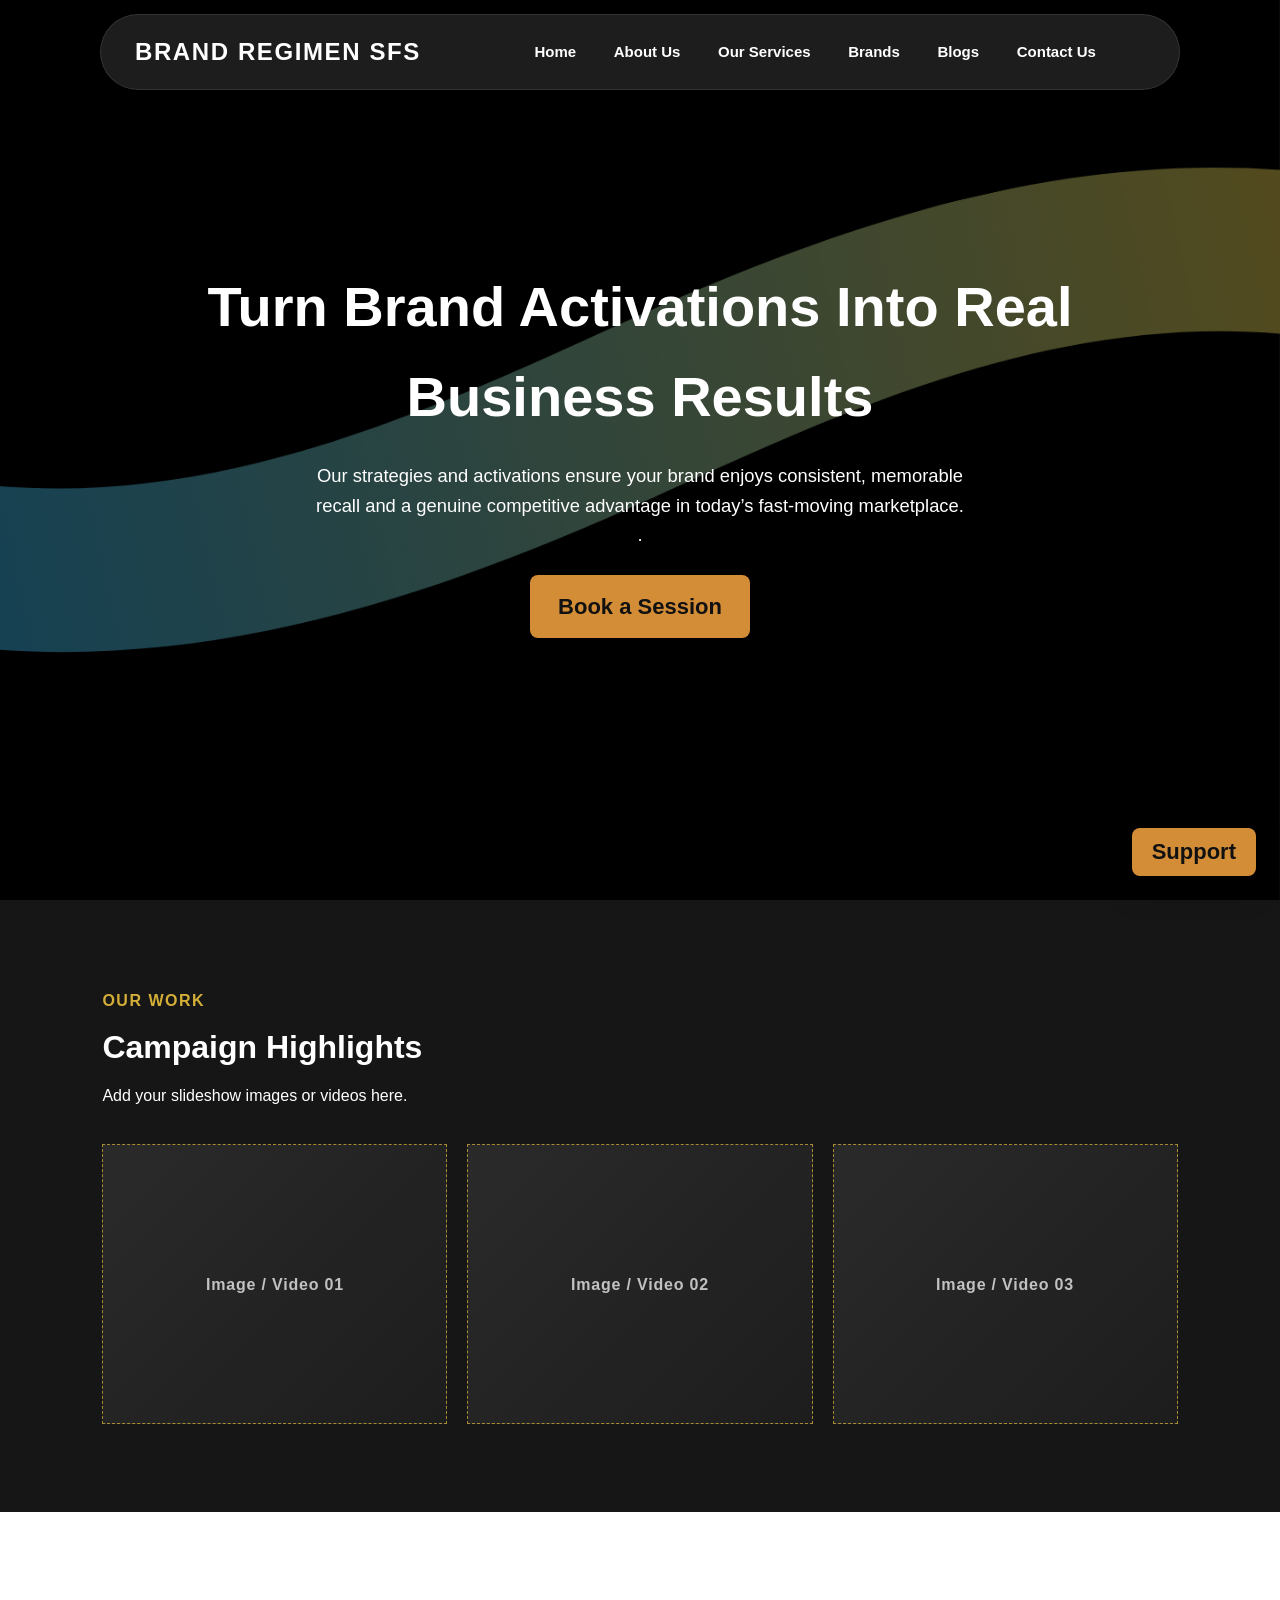
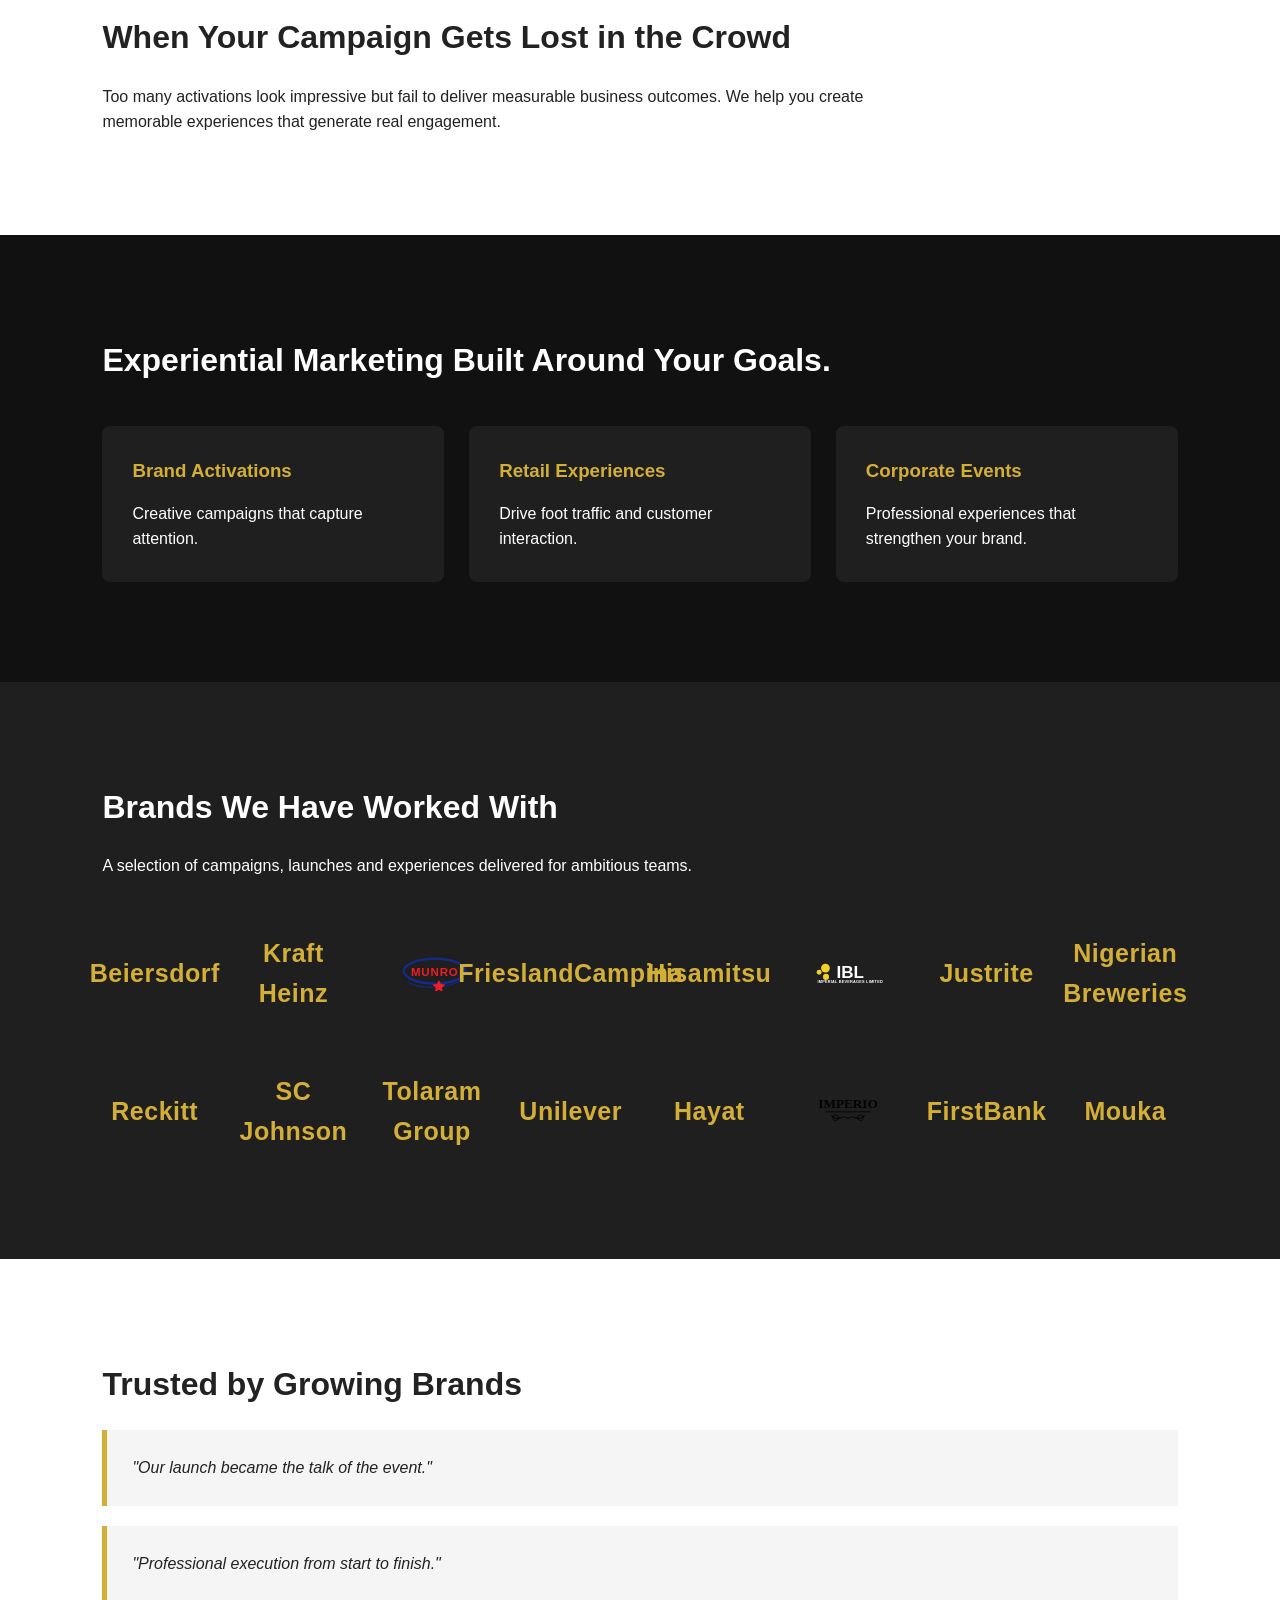
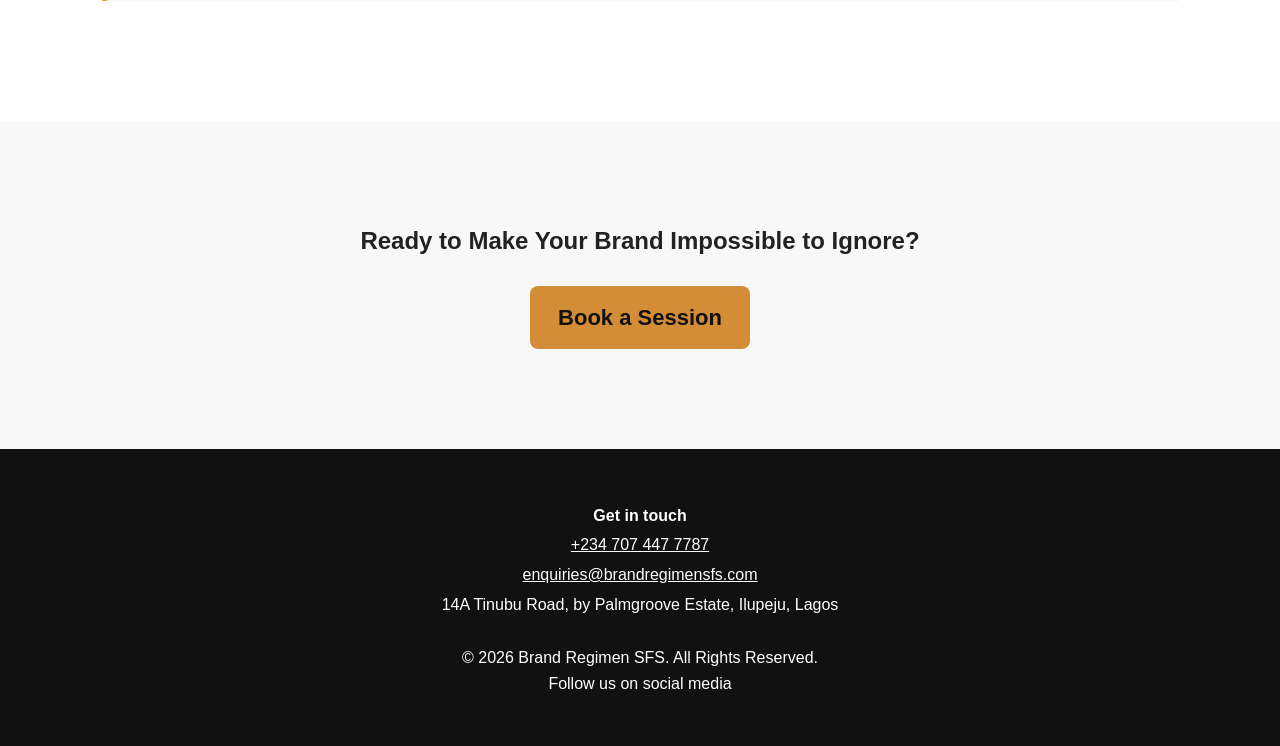
==== commit c39146e9: "content update" ====
--- a/index.html
+++ b/index.html
@@ -54,7 +54,7 @@
 </section>
 
 <section id="services" class="section dark">
-<h2>Experiential Marketing Built Around Your Goals</h2>
+<h2>Experiential Marketing Built Around Your Goals.</h2>
 <div class="cards">
 <div class="card"><h3>Brand Activations</h3><p>Creative campaigns that capture attention.</p></div>
 <div class="card"><h3>Retail Experiences</h3><p>Drive foot traffic and customer interaction.</p></div>
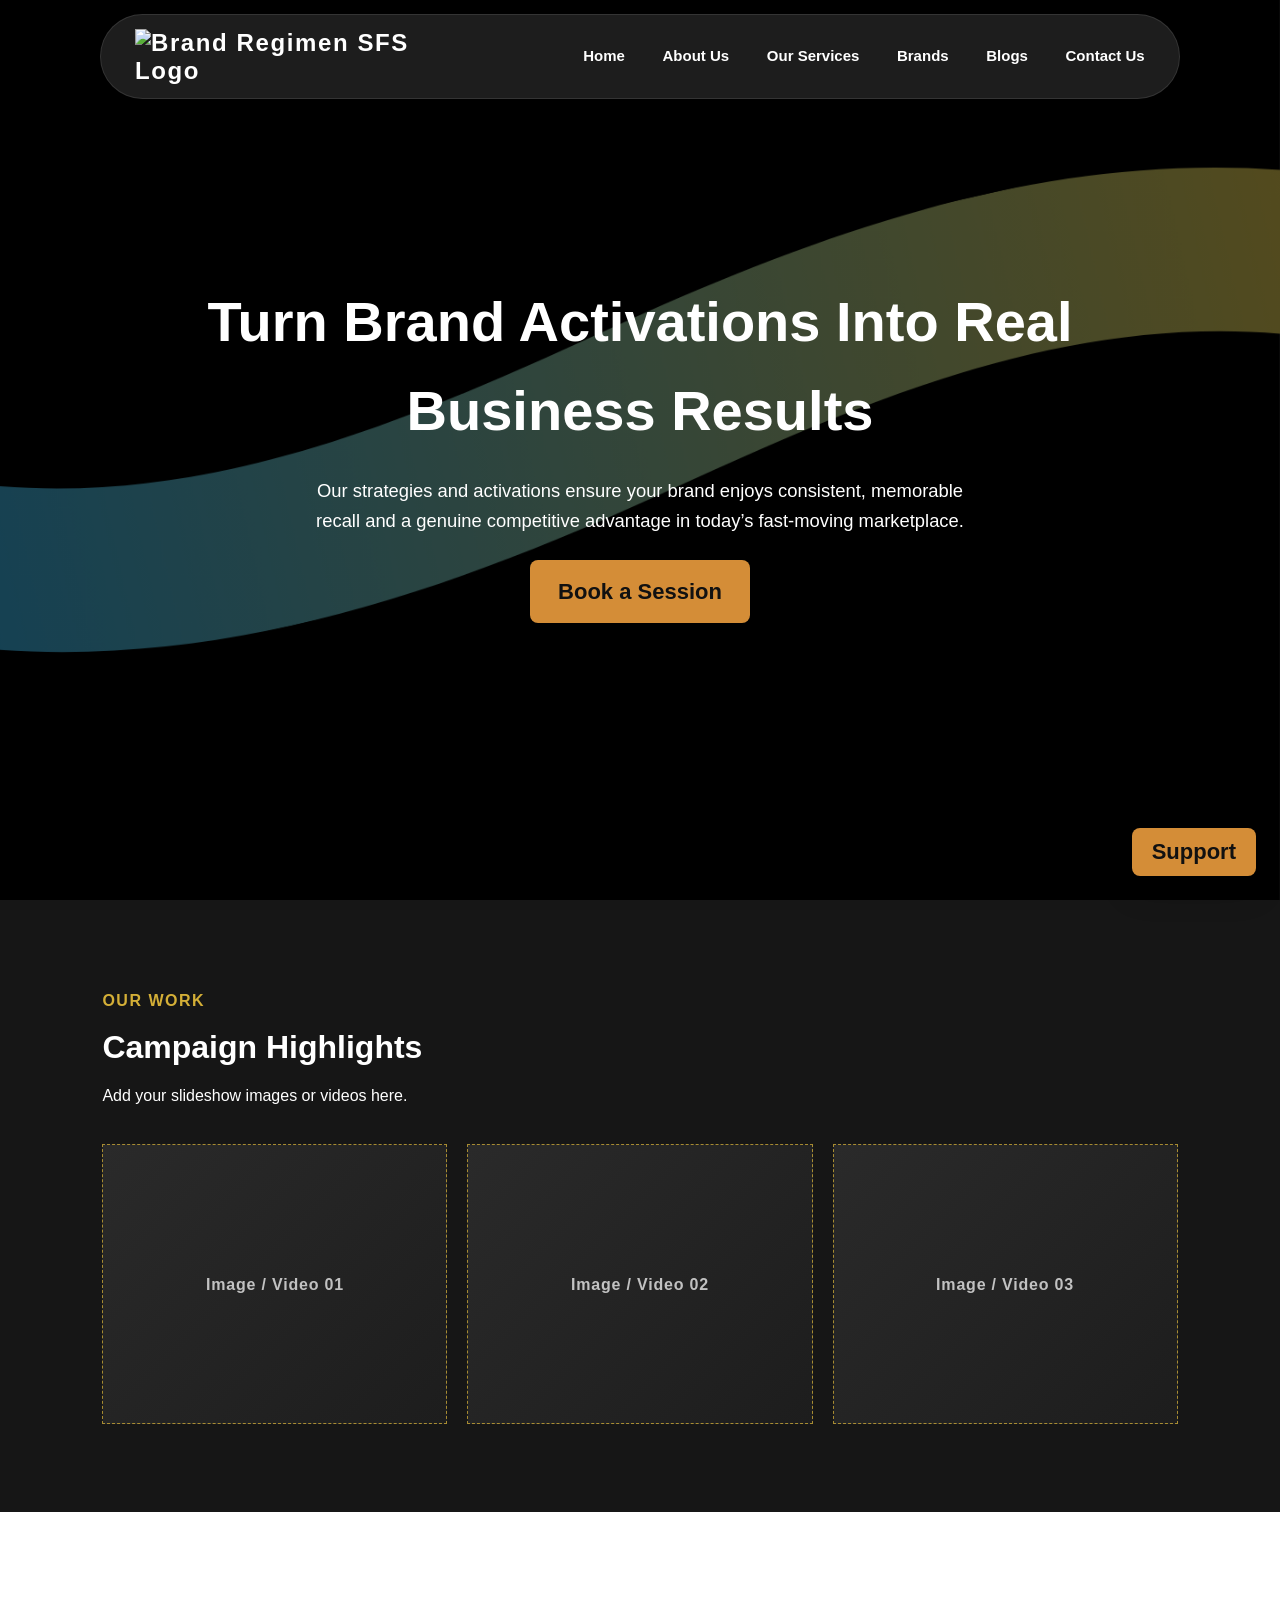
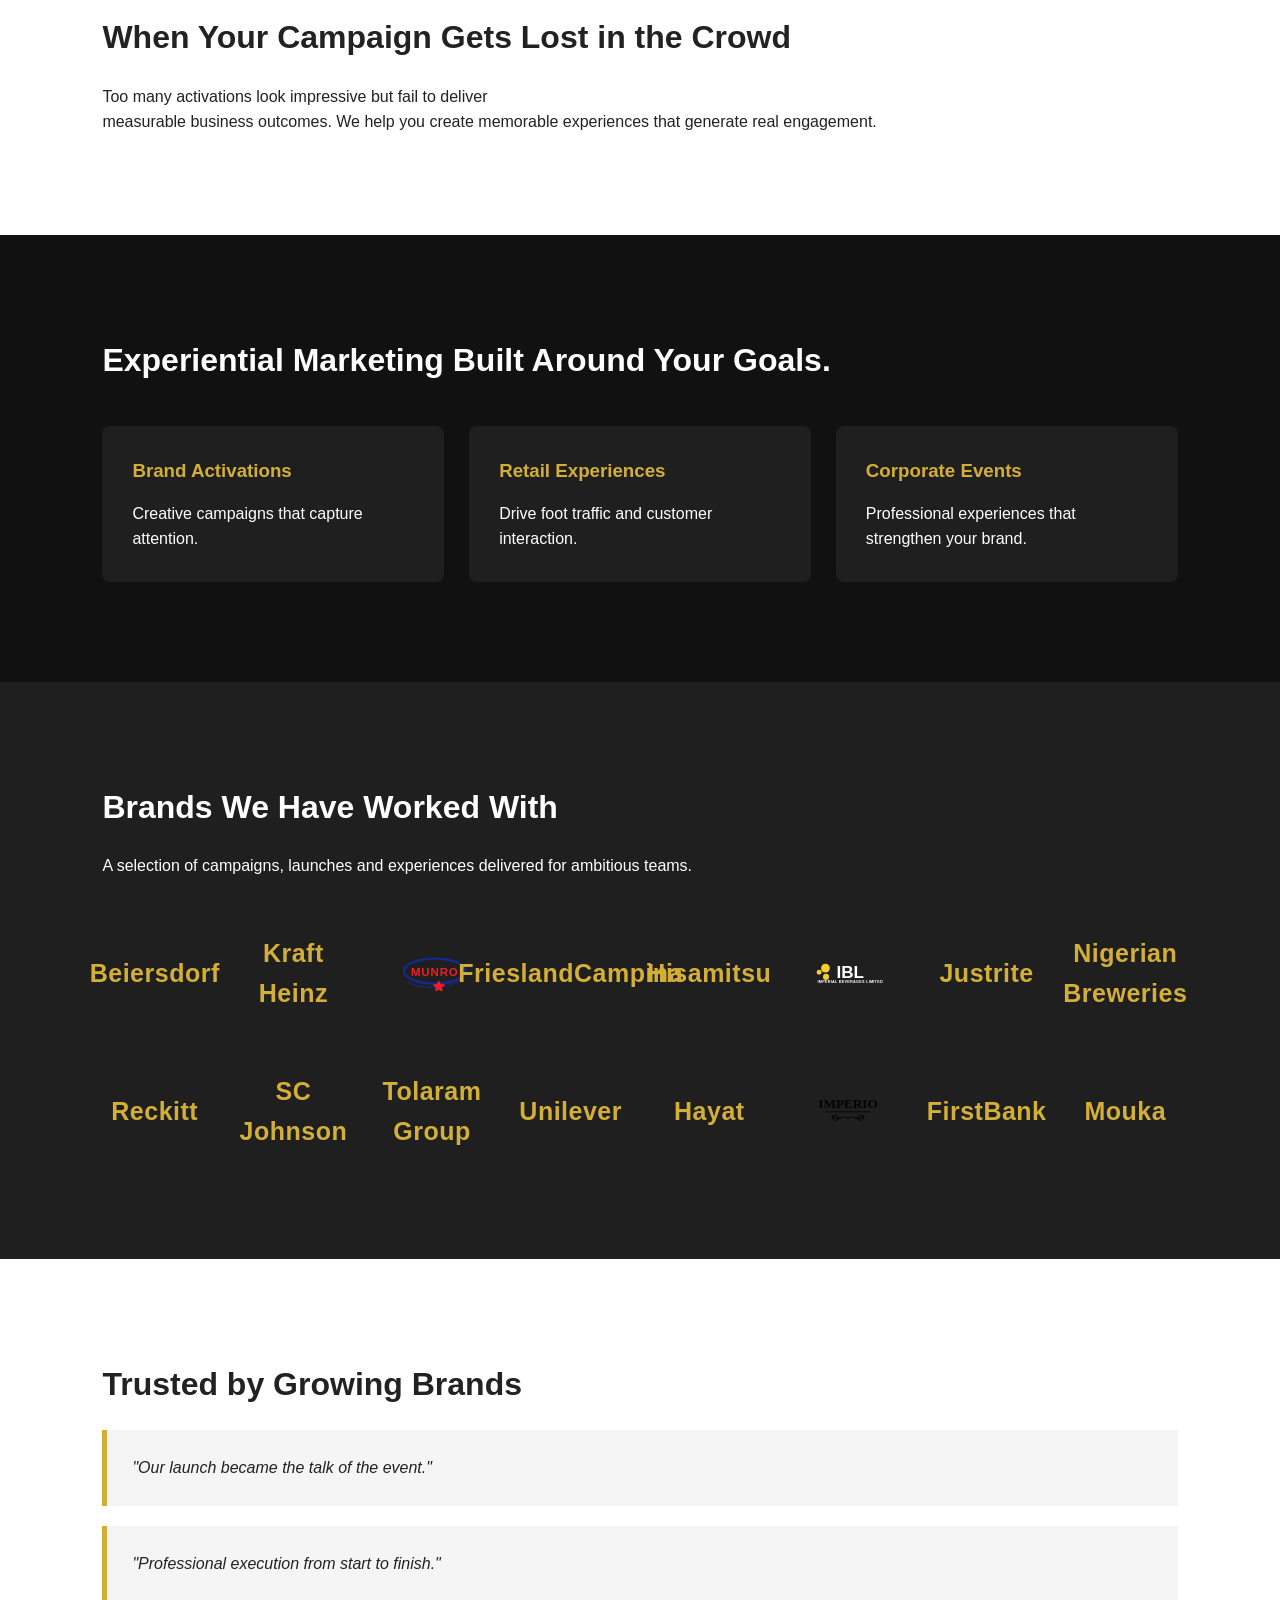
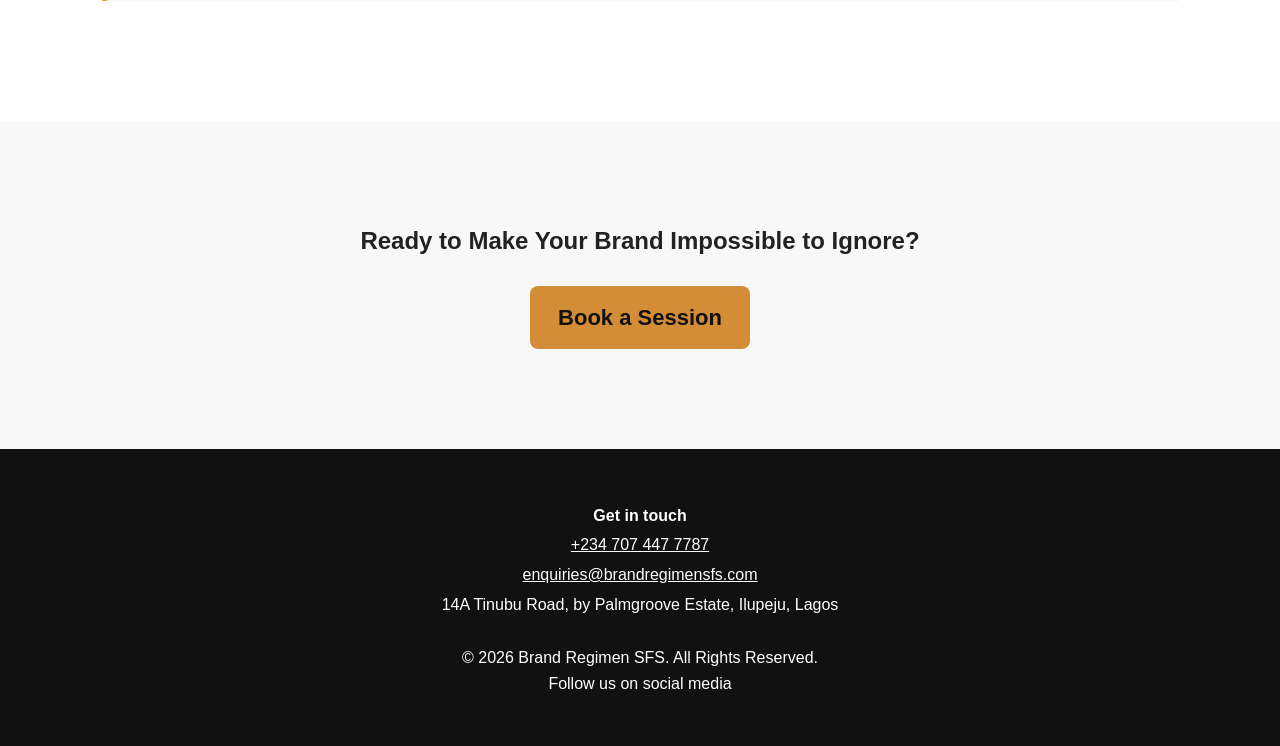
==== commit a80a8972: "minor changes" ====
--- a/index.html
+++ b/index.html
@@ -4,19 +4,20 @@
 <meta charset="UTF-8">
 <meta name="viewport" content="width=device-width, initial-scale=1.0">
 <title>Brand Regimen SFS</title>
+<link rel="icon" href="https://brandregimensfs.com/wp-content/uploads/2025/09/logo2-1.png" type="image/x-icon">
 <link rel="stylesheet" href="reg.css?v=20260710-2">
 <script src="reg.js?v=20260710-2" defer></script>
 </head>
 <body>
 <header class="nav">
-<div class="logo">BRAND REGIMEN SFS</div>
+<div class="logo"><img src="https://brandregimensfs.com/wp-content/uploads/2025/09/logo2-1.png" alt="Brand Regimen SFS Logo" height="50px" width="150px"></div>
 <button class="menu-toggle" type="button" aria-label="Open menu" aria-expanded="false">
 <span></span>
 <span></span>
 <span></span>
 </button>
 <nav class="nav-links" aria-label="Main navigation">
-<a href="#home">Home</a>
+<a href="C:\Users\HP\Desktop\brandregimensfs\home.html" target="_blank">Home</a>
 <a href="#about">About Us</a>
 <a href="#services">Our Services</a>
 <a href="#brands">Brands</a>
@@ -30,7 +31,7 @@
 <h1>Turn Brand Activations Into Real Business Results</h1>
 <p>Our strategies and activations ensure your brand enjoys consistent, memorable recall and a genuine competitive advantage in today’s fast-moving marketplace.
 
-.</p>
+</p>
 <a class="btn" href="#contact">Book a Session</a>
 </div>
 </section>
@@ -50,7 +51,7 @@
 
 <section id="about" class="section">
 <h2>When Your Campaign Gets Lost in the Crowd</h2>
-<p>Too many activations look impressive but fail to deliver measurable business outcomes. We help you create memorable experiences that generate real engagement.</p>
+<p>Too many activations look impressive but fail to deliver <br> measurable business outcomes. We help you create memorable experiences that generate real engagement.</p>
 </section>
 
 <section id="services" class="section dark">
--- a/reg.css
+++ b/reg.css
@@ -1,9 +1,9 @@
 /* ===========================
    BRAND REGIMEN SFS
-   Premium Landing Page Styles
+   Premium Landing Page css
 =========================== */
 
-/* RESET */
+/* reset */
 * {
     margin: 0;
     padding: 0;
@@ -15,7 +15,7 @@
 }
 
 body {
-    font-family: "Agency FB", "Agency FB Bold", "Arial Narrow", Arial, Helvetica, sans-serif;
+    font-family: "Arial", "Arial", "Arial Narrow", "Arial", "Helvetica", "sans-serif";
     background: #ffffff;
     color: #222;
     line-height: 1.6;
